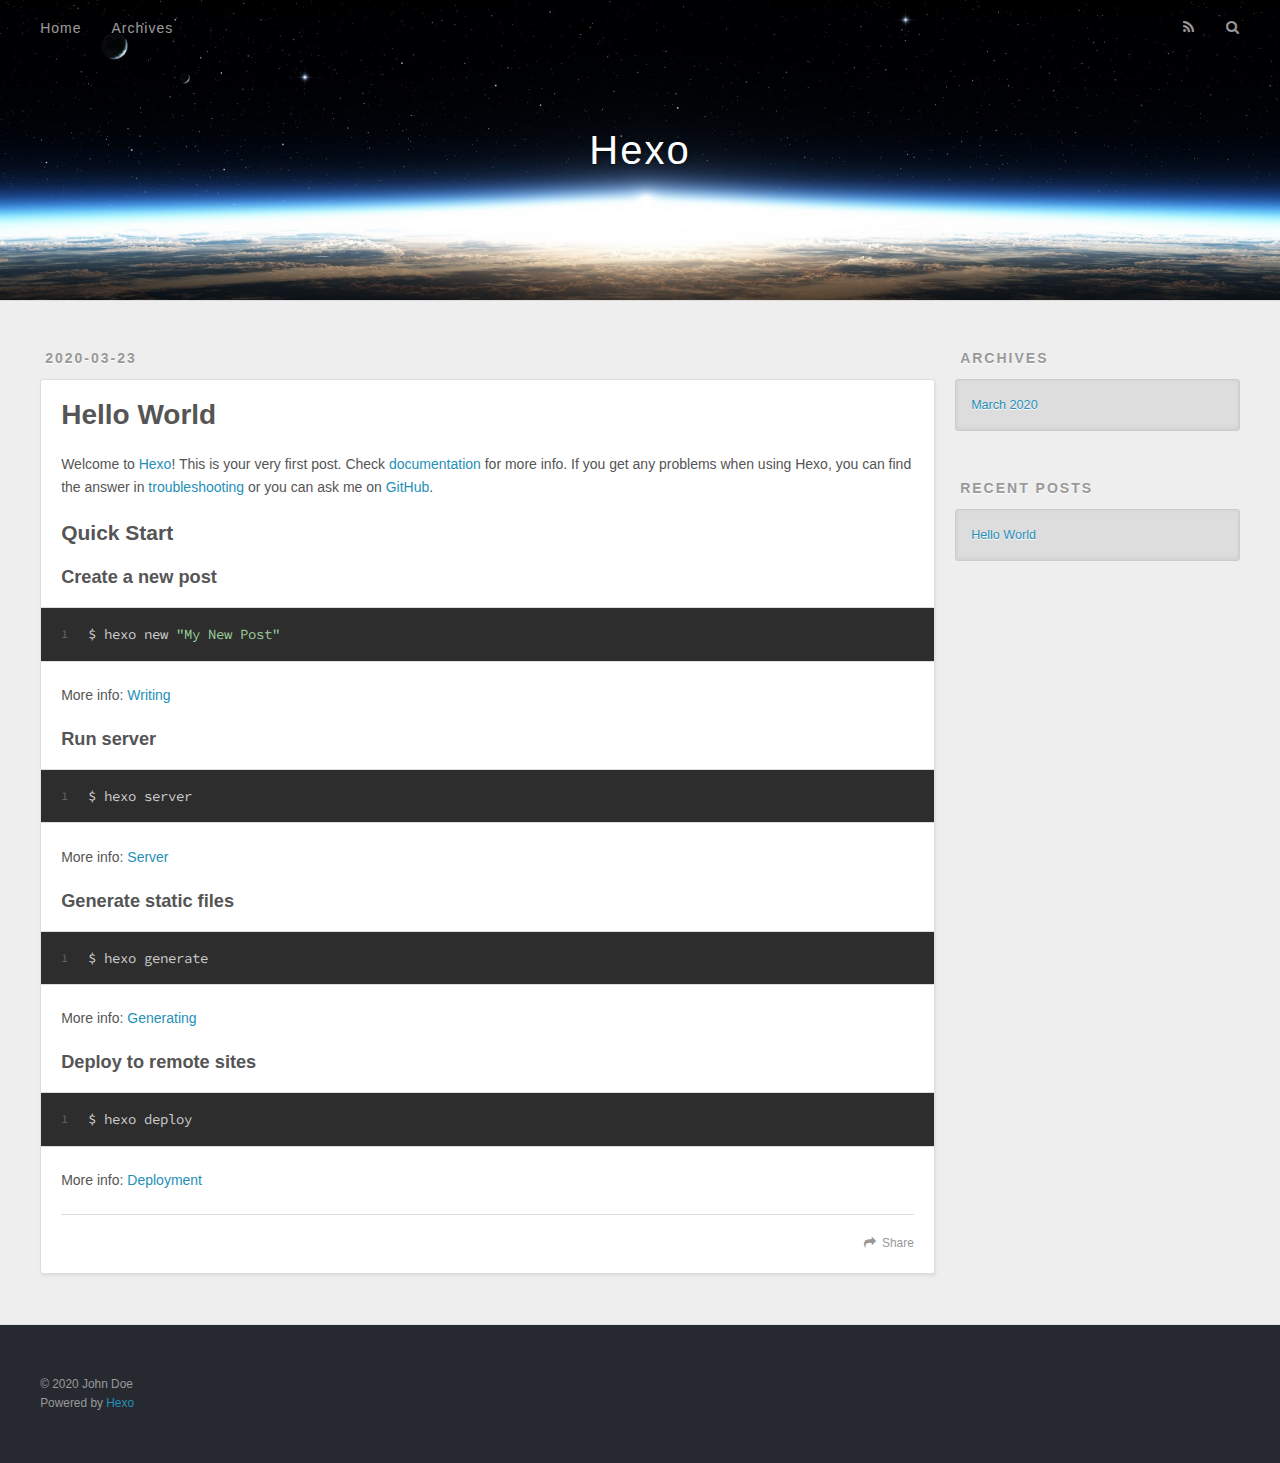
==== index.html @ 5e0b3430 "Site updated: 2020-03-23 16:26:28" ====
<!DOCTYPE html>
<html>
<head>
  <meta charset="utf-8">
  

  
  <title>Hexo</title>
  <meta name="viewport" content="width=device-width, initial-scale=1, maximum-scale=1">
  <meta property="og:type" content="website">
<meta property="og:title" content="Hexo">
<meta property="og:url" content="http://yoursite.com/index.html">
<meta property="og:site_name" content="Hexo">
<meta property="og:locale" content="en_US">
<meta property="article:author" content="John Doe">
<meta name="twitter:card" content="summary">
  
    <link rel="alternate" href="/atom.xml" title="Hexo" type="application/atom+xml">
  
  
    <link rel="icon" href="/favicon.png">
  
  
    <link href="//fonts.googleapis.com/css?family=Source+Code+Pro" rel="stylesheet" type="text/css">
  
  
<link rel="stylesheet" href="/css/style.css">

<meta name="generator" content="Hexo 4.2.0"></head>

<body>
  <div id="container">
    <div id="wrap">
      <header id="header">
  <div id="banner"></div>
  <div id="header-outer" class="outer">
    <div id="header-title" class="inner">
      <h1 id="logo-wrap">
        <a href="/" id="logo">Hexo</a>
      </h1>
      
    </div>
    <div id="header-inner" class="inner">
      <nav id="main-nav">
        <a id="main-nav-toggle" class="nav-icon"></a>
        
          <a class="main-nav-link" href="/">Home</a>
        
          <a class="main-nav-link" href="/archives">Archives</a>
        
      </nav>
      <nav id="sub-nav">
        
          <a id="nav-rss-link" class="nav-icon" href="/atom.xml" title="RSS Feed"></a>
        
        <a id="nav-search-btn" class="nav-icon" title="Search"></a>
      </nav>
      <div id="search-form-wrap">
        <form action="//google.com/search" method="get" accept-charset="UTF-8" class="search-form"><input type="search" name="q" class="search-form-input" placeholder="Search"><button type="submit" class="search-form-submit">&#xF002;</button><input type="hidden" name="sitesearch" value="http://yoursite.com"></form>
      </div>
    </div>
  </div>
</header>
      <div class="outer">
        <section id="main">
  
    <article id="post-hello-world" class="article article-type-post" itemscope itemprop="blogPost">
  <div class="article-meta">
    <a href="/2020/03/23/hello-world/" class="article-date">
  <time datetime="2020-03-23T07:43:00.096Z" itemprop="datePublished">2020-03-23</time>
</a>
    
  </div>
  <div class="article-inner">
    
    
      <header class="article-header">
        
  
    <h1 itemprop="name">
      <a class="article-title" href="/2020/03/23/hello-world/">Hello World</a>
    </h1>
  

      </header>
    
    <div class="article-entry" itemprop="articleBody">
      
        <p>Welcome to <a href="https://hexo.io/" target="_blank" rel="noopener">Hexo</a>! This is your very first post. Check <a href="https://hexo.io/docs/" target="_blank" rel="noopener">documentation</a> for more info. If you get any problems when using Hexo, you can find the answer in <a href="https://hexo.io/docs/troubleshooting.html" target="_blank" rel="noopener">troubleshooting</a> or you can ask me on <a href="https://github.com/hexojs/hexo/issues" target="_blank" rel="noopener">GitHub</a>.</p>
<h2 id="Quick-Start"><a href="#Quick-Start" class="headerlink" title="Quick Start"></a>Quick Start</h2><h3 id="Create-a-new-post"><a href="#Create-a-new-post" class="headerlink" title="Create a new post"></a>Create a new post</h3><figure class="highlight bash"><table><tr><td class="gutter"><pre><span class="line">1</span><br></pre></td><td class="code"><pre><span class="line">$ hexo new <span class="string">"My New Post"</span></span><br></pre></td></tr></table></figure>

<p>More info: <a href="https://hexo.io/docs/writing.html" target="_blank" rel="noopener">Writing</a></p>
<h3 id="Run-server"><a href="#Run-server" class="headerlink" title="Run server"></a>Run server</h3><figure class="highlight bash"><table><tr><td class="gutter"><pre><span class="line">1</span><br></pre></td><td class="code"><pre><span class="line">$ hexo server</span><br></pre></td></tr></table></figure>

<p>More info: <a href="https://hexo.io/docs/server.html" target="_blank" rel="noopener">Server</a></p>
<h3 id="Generate-static-files"><a href="#Generate-static-files" class="headerlink" title="Generate static files"></a>Generate static files</h3><figure class="highlight bash"><table><tr><td class="gutter"><pre><span class="line">1</span><br></pre></td><td class="code"><pre><span class="line">$ hexo generate</span><br></pre></td></tr></table></figure>

<p>More info: <a href="https://hexo.io/docs/generating.html" target="_blank" rel="noopener">Generating</a></p>
<h3 id="Deploy-to-remote-sites"><a href="#Deploy-to-remote-sites" class="headerlink" title="Deploy to remote sites"></a>Deploy to remote sites</h3><figure class="highlight bash"><table><tr><td class="gutter"><pre><span class="line">1</span><br></pre></td><td class="code"><pre><span class="line">$ hexo deploy</span><br></pre></td></tr></table></figure>

<p>More info: <a href="https://hexo.io/docs/one-command-deployment.html" target="_blank" rel="noopener">Deployment</a></p>

      
    </div>
    <footer class="article-footer">
      <a data-url="http://yoursite.com/2020/03/23/hello-world/" data-id="ck847dozh0000vgupcwaihncs" class="article-share-link">Share</a>
      
      
    </footer>
  </div>
  
</article>


  


</section>
        
          <aside id="sidebar">
  
    

  
    

  
    
  
    
  <div class="widget-wrap">
    <h3 class="widget-title">Archives</h3>
    <div class="widget">
      <ul class="archive-list"><li class="archive-list-item"><a class="archive-list-link" href="/archives/2020/03/">March 2020</a></li></ul>
    </div>
  </div>


  
    
  <div class="widget-wrap">
    <h3 class="widget-title">Recent Posts</h3>
    <div class="widget">
      <ul>
        
          <li>
            <a href="/2020/03/23/hello-world/">Hello World</a>
          </li>
        
      </ul>
    </div>
  </div>

  
</aside>
        
      </div>
      <footer id="footer">
  
  <div class="outer">
    <div id="footer-info" class="inner">
      &copy; 2020 John Doe<br>
      Powered by <a href="http://hexo.io/" target="_blank">Hexo</a>
    </div>
  </div>
</footer>
    </div>
    <nav id="mobile-nav">
  
    <a href="/" class="mobile-nav-link">Home</a>
  
    <a href="/archives" class="mobile-nav-link">Archives</a>
  
</nav>
    

<script src="//ajax.googleapis.com/ajax/libs/jquery/2.0.3/jquery.min.js"></script>


  
<link rel="stylesheet" href="/fancybox/jquery.fancybox.css">

  
<script src="/fancybox/jquery.fancybox.pack.js"></script>




<script src="/js/script.js"></script>




  </div>
</body>
</html>
---- css/style.css ----
body {
  width: 100%;
}
body:before,
body:after {
  content: "";
  display: table;
}
body:after {
  clear: both;
}
html,
body,
div,
span,
applet,
object,
iframe,
h1,
h2,
h3,
h4,
h5,
h6,
p,
blockquote,
pre,
a,
abbr,
acronym,
address,
big,
cite,
code,
del,
dfn,
em,
img,
ins,
kbd,
q,
s,
samp,
small,
strike,
strong,
sub,
sup,
tt,
var,
dl,
dt,
dd,
ol,
ul,
li,
fieldset,
form,
label,
legend,
table,
caption,
tbody,
tfoot,
thead,
tr,
th,
td {
  margin: 0;
  padding: 0;
  border: 0;
  outline: 0;
  font-weight: inherit;
  font-style: inherit;
  font-family: inherit;
  font-size: 100%;
  vertical-align: baseline;
}
body {
  line-height: 1;
  color: #000;
  background: #fff;
}
ol,
ul {
  list-style: none;
}
table {
  border-collapse: separate;
  border-spacing: 0;
  vertical-align: middle;
}
caption,
th,
td {
  text-align: left;
  font-weight: normal;
  vertical-align: middle;
}
a img {
  border: none;
}
input,
button {
  margin: 0;
  padding: 0;
}
input::-moz-focus-inner,
button::-moz-focus-inner {
  border: 0;
  padding: 0;
}
@font-face {
  font-family: FontAwesome;
  font-style: normal;
  font-weight: normal;
  src: url("fonts/fontawesome-webfont.eot?v=#4.0.3");
  src: url("fonts/fontawesome-webfont.eot?#iefix&v=#4.0.3") format("embedded-opentype"), url("fonts/fontawesome-webfont.woff?v=#4.0.3") format("woff"), url("fonts/fontawesome-webfont.ttf?v=#4.0.3") format("truetype"), url("fonts/fontawesome-webfont.svg#fontawesomeregular?v=#4.0.3") format("svg");
}
html,
body,
#container {
  height: 100%;
}
body {
  background: #eee;
  font: 14px -apple-system, BlinkMacSystemFont, "Segoe UI", "Roboto", "Oxygen", "Ubuntu", "Cantarell", "Fira Sans", "Droid Sans", "Helvetica Neue", sans-serif;
  -webkit-text-size-adjust: 100%;
}
.outer {
  max-width: 1220px;
  margin: 0 auto;
  padding: 0 20px;
}
.outer:before,
.outer:after {
  content: "";
  display: table;
}
.outer:after {
  clear: both;
}
.inner {
  display: inline;
  float: left;
  width: 98.33333333333333%;
  margin: 0 0.833333333333333%;
}
.left,
.alignleft {
  float: left;
}
.right,
.alignright {
  float: right;
}
.clear {
  clear: both;
}
#container {
  position: relative;
}
.mobile-nav-on {
  overflow: hidden;
}
#wrap {
  height: 100%;
  width: 100%;
  position: absolute;
  top: 0;
  left: 0;
  -webkit-transition: 0.2s ease-out;
  -moz-transition: 0.2s ease-out;
  -ms-transition: 0.2s ease-out;
  transition: 0.2s ease-out;
  z-index: 1;
  background: #eee;
}
.mobile-nav-on #wrap {
  left: 280px;
}
@media screen and (min-width: 768px) {
  #main {
    display: inline;
    float: left;
    width: 73.33333333333333%;
    margin: 0 0.833333333333333%;
  }
}
.article-date,
.article-category-link,
.archive-year,
.widget-title {
  text-decoration: none;
  text-transform: uppercase;
  letter-spacing: 2px;
  color: #999;
  margin-bottom: 1em;
  margin-left: 5px;
  line-height: 1em;
  text-shadow: 0 1px #fff;
  font-weight: bold;
}
.article-inner,
.archive-article-inner {
  background: #fff;
  -webkit-box-shadow: 1px 2px 3px #ddd;
  box-shadow: 1px 2px 3px #ddd;
  border: 1px solid #ddd;
  border-radius: 3px;
}
.article-entry h1,
.widget h1 {
  font-size: 2em;
}
.article-entry h2,
.widget h2 {
  font-size: 1.5em;
}
.article-entry h3,
.widget h3 {
  font-size: 1.3em;
}
.article-entry h4,
.widget h4 {
  font-size: 1.2em;
}
.article-entry h5,
.widget h5 {
  font-size: 1em;
}
.article-entry h6,
.widget h6 {
  font-size: 1em;
  color: #999;
}
.article-entry hr,
.widget hr {
  border: 1px dashed #ddd;
}
.article-entry strong,
.widget strong {
  font-weight: bold;
}
.article-entry em,
.widget em,
.article-entry cite,
.widget cite {
  font-style: italic;
}
.article-entry sup,
.widget sup,
.article-entry sub,
.widget sub {
  font-size: 0.75em;
  line-height: 0;
  position: relative;
  vertical-align: baseline;
}
.article-entry sup,
.widget sup {
  top: -0.5em;
}
.article-entry sub,
.widget sub {
  bottom: -0.2em;
}
.article-entry small,
.widget small {
  font-size: 0.85em;
}
.article-entry acronym,
.widget acronym,
.article-entry abbr,
.widget abbr {
  border-bottom: 1px dotted;
}
.article-entry ul,
.widget ul,
.article-entry ol,
.widget ol,
.article-entry dl,
.widget dl {
  margin: 0 20px;
  line-height: 1.6em;
}
.article-entry ul ul,
.widget ul ul,
.article-entry ol ul,
.widget ol ul,
.article-entry ul ol,
.widget ul ol,
.article-entry ol ol,
.widget ol ol {
  margin-top: 0;
  margin-bottom: 0;
}
.article-entry ul,
.widget ul {
  list-style: disc;
}
.article-entry ol,
.widget ol {
  list-style: decimal;
}
.article-entry dt,
.widget dt {
  font-weight: bold;
}
#header {
  height: 300px;
  position: relative;
  border-bottom: 1px solid #ddd;
}
#header:before,
#header:after {
  content: "";
  position: absolute;
  left: 0;
  right: 0;
  height: 40px;
}
#header:before {
  top: 0;
  background: -webkit-linear-gradient(rgba(0,0,0,0.2), transparent);
  background: -moz-linear-gradient(rgba(0,0,0,0.2), transparent);
  background: -ms-linear-gradient(rgba(0,0,0,0.2), transparent);
  background: linear-gradient(rgba(0,0,0,0.2), transparent);
}
#header:after {
  bottom: 0;
  background: -webkit-linear-gradient(transparent, rgba(0,0,0,0.2));
  background: -moz-linear-gradient(transparent, rgba(0,0,0,0.2));
  background: -ms-linear-gradient(transparent, rgba(0,0,0,0.2));
  background: linear-gradient(transparent, rgba(0,0,0,0.2));
}
#header-outer {
  height: 100%;
  position: relative;
}
#header-inner {
  position: relative;
  overflow: hidden;
}
#banner {
  position: absolute;
  top: 0;
  left: 0;
  width: 100%;
  height: 100%;
  background: url("images/banner.jpg") center #000;
  -webkit-background-size: cover;
  -moz-background-size: cover;
  background-size: cover;
  z-index: -1;
}
#header-title {
  text-align: center;
  height: 40px;
  position: absolute;
  top: 50%;
  left: 0;
  margin-top: -20px;
}
#logo,
#subtitle {
  text-decoration: none;
  color: #fff;
  font-weight: 300;
  text-shadow: 0 1px 4px rgba(0,0,0,0.3);
}
#logo {
  font-size: 40px;
  line-height: 40px;
  letter-spacing: 2px;
}
#subtitle {
  font-size: 16px;
  line-height: 16px;
  letter-spacing: 1px;
}
#subtitle-wrap {
  margin-top: 16px;
}
#main-nav {
  float: left;
  margin-left: -15px;
}
.nav-icon,
.main-nav-link {
  float: left;
  color: #fff;
  opacity: 0.6;
  text-decoration: none;
  text-shadow: 0 1px rgba(0,0,0,0.2);
  -webkit-transition: opacity 0.2s;
  -moz-transition: opacity 0.2s;
  -ms-transition: opacity 0.2s;
  transition: opacity 0.2s;
  display: block;
  padding: 20px 15px;
}
.nav-icon:hover,
.main-nav-link:hover {
  opacity: 1;
}
.nav-icon {
  font-family: FontAwesome;
  text-align: center;
  font-size: 14px;
  width: 14px;
  height: 14px;
  padding: 20px 15px;
  position: relative;
  cursor: pointer;
}
.main-nav-link {
  font-weight: 300;
  letter-spacing: 1px;
}
@media screen and (max-width: 479px) {
  .main-nav-link {
    display: none;
  }
}
#main-nav-toggle {
  display: none;
}
#main-nav-toggle:before {
  content: "\f0c9";
}
@media screen and (max-width: 479px) {
  #main-nav-toggle {
    display: block;
  }
}
#sub-nav {
  float: right;
  margin-right: -15px;
}
#nav-rss-link:before {
  content: "\f09e";
}
#nav-search-btn:before {
  content: "\f002";
}
#search-form-wrap {
  position: absolute;
  top: 15px;
  width: 150px;
  height: 30px;
  right: -150px;
  opacity: 0;
  -webkit-transition: 0.2s ease-out;
  -moz-transition: 0.2s ease-out;
  -ms-transition: 0.2s ease-out;
  transition: 0.2s ease-out;
}
#search-form-wrap.on {
  opacity: 1;
  right: 0;
}
@media screen and (max-width: 479px) {
  #search-form-wrap {
    width: 100%;
    right: -100%;
  }
}
.search-form {
  position: absolute;
  top: 0;
  left: 0;
  right: 0;
  background: #fff;
  padding: 5px 15px;
  border-radius: 15px;
  -webkit-box-shadow: 0 0 10px rgba(0,0,0,0.3);
  box-shadow: 0 0 10px rgba(0,0,0,0.3);
}
.search-form-input {
  border: none;
  background: none;
  color: #555;
  width: 100%;
  font: 13px -apple-system, BlinkMacSystemFont, "Segoe UI", "Roboto", "Oxygen", "Ubuntu", "Cantarell", "Fira Sans", "Droid Sans", "Helvetica Neue", sans-serif;
  outline: none;
}
.search-form-input::-webkit-search-results-decoration,
.search-form-input::-webkit-search-cancel-button {
  -webkit-appearance: none;
}
.search-form-submit {
  position: absolute;
  top: 50%;
  right: 10px;
  margin-top: -7px;
  font: 13px FontAwesome;
  border: none;
  background: none;
  color: #bbb;
  cursor: pointer;
}
.search-form-submit:hover,
.search-form-submit:focus {
  color: #777;
}
.article {
  margin: 50px 0;
}
.article-inner {
  overflow: hidden;
}
.article-meta:before,
.article-meta:after {
  content: "";
  display: table;
}
.article-meta:after {
  clear: both;
}
.article-date {
  float: left;
}
.article-category {
  float: left;
  line-height: 1em;
  color: #ccc;
  text-shadow: 0 1px #fff;
  margin-left: 8px;
}
.article-category:before {
  content: "\2022";
}
.article-category-link {
  margin: 0 12px 1em;
}
.article-header {
  padding: 20px 20px 0;
}
.article-title {
  text-decoration: none;
  font-size: 2em;
  font-weight: bold;
  color: #555;
  line-height: 1.1em;
  -webkit-transition: color 0.2s;
  -moz-transition: color 0.2s;
  -ms-transition: color 0.2s;
  transition: color 0.2s;
}
a.article-title:hover {
  color: #258fb8;
}
.article-entry {
  color: #555;
  padding: 0 20px;
}
.article-entry:before,
.article-entry:after {
  content: "";
  display: table;
}
.article-entry:after {
  clear: both;
}
.article-entry p,
.article-entry table {
  line-height: 1.6em;
  margin: 1.6em 0;
}
.article-entry h1,
.article-entry h2,
.article-entry h3,
.article-entry h4,
.article-entry h5,
.article-entry h6 {
  font-weight: bold;
}
.article-entry h1,
.article-entry h2,
.article-entry h3,
.article-entry h4,
.article-entry h5,
.article-entry h6 {
  line-height: 1.1em;
  margin: 1.1em 0;
}
.article-entry a {
  color: #258fb8;
  text-decoration: none;
}
.article-entry a:hover {
  text-decoration: underline;
}
.article-entry ul,
.article-entry ol,
.article-entry dl {
  margin-top: 1.6em;
  margin-bottom: 1.6em;
}
.article-entry img,
.article-entry video {
  max-width: 100%;
  height: auto;
  display: block;
  margin: auto;
}
.article-entry iframe {
  border: none;
}
.article-entry table {
  width: 100%;
  border-collapse: collapse;
  border-spacing: 0;
}
.article-entry th {
  font-weight: bold;
  border-bottom: 3px solid #ddd;
  padding-bottom: 0.5em;
}
.article-entry td {
  border-bottom: 1px solid #ddd;
  padding: 10px 0;
}
.article-entry blockquote {
  font-family: Georgia, "Times New Roman", serif;
  font-size: 1.4em;
  margin: 1.6em 20px;
  text-align: center;
}
.article-entry blockquote footer {
  font-size: 14px;
  margin: 1.6em 0;
  font-family: -apple-system, BlinkMacSystemFont, "Segoe UI", "Roboto", "Oxygen", "Ubuntu", "Cantarell", "Fira Sans", "Droid Sans", "Helvetica Neue", sans-serif;
}
.article-entry blockquote footer cite:before {
  content: "—";
  padding: 0 0.5em;
}
.article-entry .pullquote {
  text-align: left;
  width: 45%;
  margin: 0;
}
.article-entry .pullquote.left {
  margin-left: 0.5em;
  margin-right: 1em;
}
.article-entry .pullquote.right {
  margin-right: 0.5em;
  margin-left: 1em;
}
.article-entry .caption {
  color: #999;
  display: block;
  font-size: 0.9em;
  margin-top: 0.5em;
  position: relative;
  text-align: center;
}
.article-entry .video-container {
  position: relative;
  padding-top: 56.25%;
  height: 0;
  overflow: hidden;
}
.article-entry .video-container iframe,
.article-entry .video-container object,
.article-entry .video-container embed {
  position: absolute;
  top: 0;
  left: 0;
  width: 100%;
  height: 100%;
  margin-top: 0;
}
.article-more-link a {
  display: inline-block;
  line-height: 1em;
  padding: 6px 15px;
  border-radius: 15px;
  background: #eee;
  color: #999;
  text-shadow: 0 1px #fff;
  text-decoration: none;
}
.article-more-link a:hover {
  background: #258fb8;
  color: #fff;
  text-decoration: none;
  text-shadow: 0 1px #1e7293;
}
.article-footer {
  font-size: 0.85em;
  line-height: 1.6em;
  border-top: 1px solid #ddd;
  padding-top: 1.6em;
  margin: 0 20px 20px;
}
.article-footer:before,
.article-footer:after {
  content: "";
  display: table;
}
.article-footer:after {
  clear: both;
}
.article-footer a {
  color: #999;
  text-decoration: none;
}
.article-footer a:hover {
  color: #555;
}
.article-tag-list-item {
  float: left;
  margin-right: 10px;
}
.article-tag-list-link:before {
  content: "#";
}
.article-comment-link {
  float: right;
}
.article-comment-link:before {
  content: "\f075";
  font-family: FontAwesome;
  padding-right: 8px;
}
.article-share-link {
  cursor: pointer;
  float: right;
  margin-left: 20px;
}
.article-share-link:before {
  content: "\f064";
  font-family: FontAwesome;
  padding-right: 6px;
}
#article-nav {
  position: relative;
}
#article-nav:before,
#article-nav:after {
  content: "";
  display: table;
}
#article-nav:after {
  clear: both;
}
@media screen and (min-width: 768px) {
  #article-nav {
    margin: 50px 0;
  }
  #article-nav:before {
    width: 8px;
    height: 8px;
    position: absolute;
    top: 50%;
    left: 50%;
    margin-top: -4px;
    margin-left: -4px;
    content: "";
    border-radius: 50%;
    background: #ddd;
    -webkit-box-shadow: 0 1px 2px #fff;
    box-shadow: 0 1px 2px #fff;
  }
}
.article-nav-link-wrap {
  text-decoration: none;
  text-shadow: 0 1px #fff;
  color: #999;
  -webkit-box-sizing: border-box;
  -moz-box-sizing: border-box;
  box-sizing: border-box;
  margin-top: 50px;
  text-align: center;
  display: block;
}
.article-nav-link-wrap:hover {
  color: #555;
}
@media screen and (min-width: 768px) {
  .article-nav-link-wrap {
    width: 50%;
    margin-top: 0;
  }
}
@media screen and (min-width: 768px) {
  #article-nav-newer {
    float: left;
    text-align: right;
    padding-right: 20px;
  }
}
@media screen and (min-width: 768px) {
  #article-nav-older {
    float: right;
    text-align: left;
    padding-left: 20px;
  }
}
.article-nav-caption {
  text-transform: uppercase;
  letter-spacing: 2px;
  color: #ddd;
  line-height: 1em;
  font-weight: bold;
}
#article-nav-newer .article-nav-caption {
  margin-right: -2px;
}
.article-nav-title {
  font-size: 0.85em;
  line-height: 1.6em;
  margin-top: 0.5em;
}
.article-share-box {
  position: absolute;
  display: none;
  background: #fff;
  -webkit-box-shadow: 1px 2px 10px rgba(0,0,0,0.2);
  box-shadow: 1px 2px 10px rgba(0,0,0,0.2);
  border-radius: 3px;
  margin-left: -145px;
  overflow: hidden;
  z-index: 1;
}
.article-share-box.on {
  display: block;
}
.article-share-input {
  width: 100%;
  background: none;
  -webkit-box-sizing: border-box;
  -moz-box-sizing: border-box;
  box-sizing: border-box;
  font: 14px -apple-system, BlinkMacSystemFont, "Segoe UI", "Roboto", "Oxygen", "Ubuntu", "Cantarell", "Fira Sans", "Droid Sans", "Helvetica Neue", sans-serif;
  padding: 0 15px;
  color: #555;
  outline: none;
  border: 1px solid #ddd;
  border-radius: 3px 3px 0 0;
  height: 36px;
  line-height: 36px;
}
.article-share-links {
  background: #eee;
}
.article-share-links:before,
.article-share-links:after {
  content: "";
  display: table;
}
.article-share-links:after {
  clear: both;
}
.article-share-twitter,
.article-share-facebook,
.article-share-pinterest,
.article-share-google {
  width: 50px;
  height: 36px;
  display: block;
  float: left;
  position: relative;
  color: #999;
  text-shadow: 0 1px #fff;
}
.article-share-twitter:before,
.article-share-facebook:before,
.article-share-pinterest:before,
.article-share-google:before {
  font-size: 20px;
  font-family: FontAwesome;
  width: 20px;
  height: 20px;
  position: absolute;
  top: 50%;
  left: 50%;
  margin-top: -10px;
  margin-left: -10px;
  text-align: center;
}
.article-share-twitter:hover,
.article-share-facebook:hover,
.article-share-pinterest:hover,
.article-share-google:hover {
  color: #fff;
}
.article-share-twitter:before {
  content: "\f099";
}
.article-share-twitter:hover {
  background: #00aced;
  text-shadow: 0 1px #008abe;
}
.article-share-facebook:before {
  content: "\f09a";
}
.article-share-facebook:hover {
  background: #3b5998;
  text-shadow: 0 1px #2f477a;
}
.article-share-pinterest:before {
  content: "\f0d2";
}
.article-share-pinterest:hover {
  background: #cb2027;
  text-shadow: 0 1px #a21a1f;
}
.article-share-google:before {
  content: "\f0d5";
}
.article-share-google:hover {
  background: #dd4b39;
  text-shadow: 0 1px #be3221;
}
.article-gallery {
  background: #000;
  position: relative;
}
.article-gallery-photos {
  position: relative;
  overflow: hidden;
}
.article-gallery-img {
  display: none;
  max-width: 100%;
}
.article-gallery-img:first-child {
  display: block;
}
.article-gallery-img.loaded {
  position: absolute;
  display: block;
}
.article-gallery-img img {
  display: block;
  max-width: 100%;
  margin: 0 auto;
}
#comments {
  background: #fff;
  -webkit-box-shadow: 1px 2px 3px #ddd;
  box-shadow: 1px 2px 3px #ddd;
  padding: 20px;
  border: 1px solid #ddd;
  border-radius: 3px;
  margin: 50px 0;
}
#comments a {
  color: #258fb8;
}
.archives-wrap {
  margin: 50px 0;
}
.archives:before,
.archives:after {
  content: "";
  display: table;
}
.archives:after {
  clear: both;
}
.archive-year-wrap {
  margin-bottom: 1em;
}
.archives {
  -webkit-column-gap: 10px;
  -moz-column-gap: 10px;
  column-gap: 10px;
}
@media screen and (min-width: 480px) and (max-width: 767px) {
  .archives {
    -webkit-column-count: 2;
    -moz-column-count: 2;
    column-count: 2;
  }
}
@media screen and (min-width: 768px) {
  .archives {
    -webkit-column-count: 3;
    -moz-column-count: 3;
    column-count: 3;
  }
}
.archive-article {
  -webkit-column-break-inside: avoid;
  page-break-inside: avoid;
  overflow: hidden;
  break-inside: avoid-column;
}
.archive-article-inner {
  padding: 10px;
  margin-bottom: 15px;
}
.archive-article-title {
  text-decoration: none;
  font-weight: bold;
  color: #555;
  -webkit-transition: color 0.2s;
  -moz-transition: color 0.2s;
  -ms-transition: color 0.2s;
  transition: color 0.2s;
  line-height: 1.6em;
}
.archive-article-title:hover {
  color: #258fb8;
}
.archive-article-footer {
  margin-top: 1em;
}
.archive-article-date {
  color: #999;
  text-decoration: none;
  font-size: 0.85em;
  line-height: 1em;
  margin-bottom: 0.5em;
  display: block;
}
#page-nav {
  margin: 50px auto;
  background: #fff;
  -webkit-box-shadow: 1px 2px 3px #ddd;
  box-shadow: 1px 2px 3px #ddd;
  border: 1px solid #ddd;
  border-radius: 3px;
  text-align: center;
  color: #999;
  overflow: hidden;
}
#page-nav:before,
#page-nav:after {
  content: "";
  display: table;
}
#page-nav:after {
  clear: both;
}
#page-nav a,
#page-nav span {
  padding: 10px 20px;
  line-height: 1;
  height: 2ex;
}
#page-nav a {
  color: #999;
  text-decoration: none;
}
#page-nav a:hover {
  background: #999;
  color: #fff;
}
#page-nav .prev {
  float: left;
}
#page-nav .next {
  float: right;
}
#page-nav .page-number {
  display: inline-block;
}
@media screen and (max-width: 479px) {
  #page-nav .page-number {
    display: none;
  }
}
#page-nav .current {
  color: #555;
  font-weight: bold;
}
#page-nav .space {
  color: #ddd;
}
#footer {
  background: #262a30;
  padding: 50px 0;
  border-top: 1px solid #ddd;
  color: #999;
}
#footer a {
  color: #258fb8;
  text-decoration: none;
}
#footer a:hover {
  text-decoration: underline;
}
#footer-info {
  line-height: 1.6em;
  font-size: 0.85em;
}
.article-entry pre,
.article-entry .highlight {
  background: #2d2d2d;
  margin: 0 -20px;
  padding: 15px 20px;
  border-style: solid;
  border-color: #ddd;
  border-width: 1px 0;
  overflow: auto;
  color: #ccc;
  line-height: 22.400000000000002px;
}
.article-entry .highlight .gutter pre,
.article-entry .gist .gist-file .gist-data .line-numbers {
  color: #666;
  font-size: 0.85em;
}
.article-entry pre,
.article-entry code {
  font-family: "Source Code Pro", Consolas, Monaco, Menlo, Consolas, monospace;
}
.article-entry code {
  background: #eee;
  text-shadow: 0 1px #fff;
  padding: 0 0.3em;
}
.article-entry pre code {
  background: none;
  text-shadow: none;
  padding: 0;
}
.article-entry .highlight pre {
  border: none;
  margin: 0;
  padding: 0;
}
.article-entry .highlight table {
  margin: 0;
  width: auto;
}
.article-entry .highlight td {
  border: none;
  padding: 0;
}
.article-entry .highlight figcaption {
  font-size: 0.85em;
  color: #999;
  line-height: 1em;
  margin-bottom: 1em;
}
.article-entry .highlight figcaption:before,
.article-entry .highlight figcaption:after {
  content: "";
  display: table;
}
.article-entry .highlight figcaption:after {
  clear: both;
}
.article-entry .highlight figcaption a {
  float: right;
}
.article-entry .highlight .gutter pre {
  text-align: right;
  padding-right: 20px;
}
.article-entry .highlight .line {
  height: 22.400000000000002px;
}
.article-entry .highlight .line.marked {
  background: #515151;
}
.article-entry .gist {
  margin: 0 -20px;
  border-style: solid;
  border-color: #ddd;
  border-width: 1px 0;
  background: #2d2d2d;
  padding: 15px 20px 15px 0;
}
.article-entry .gist .gist-file {
  border: none;
  font-family: "Source Code Pro", Consolas, Monaco, Menlo, Consolas, monospace;
  margin: 0;
}
.article-entry .gist .gist-file .gist-data {
  background: none;
  border: none;
}
.article-entry .gist .gist-file .gist-data .line-numbers {
  background: none;
  border: none;
  padding: 0 20px 0 0;
}
.article-entry .gist .gist-file .gist-data .line-data {
  padding: 0 !important;
}
.article-entry .gist .gist-file .highlight {
  margin: 0;
  padding: 0;
  border: none;
}
.article-entry .gist .gist-file .gist-meta {
  background: #2d2d2d;
  color: #999;
  font: 0.85em -apple-system, BlinkMacSystemFont, "Segoe UI", "Roboto", "Oxygen", "Ubuntu", "Cantarell", "Fira Sans", "Droid Sans", "Helvetica Neue", sans-serif;
  text-shadow: 0 0;
  padding: 0;
  margin-top: 1em;
  margin-left: 20px;
}
.article-entry .gist .gist-file .gist-meta a {
  color: #258fb8;
  font-weight: normal;
}
.article-entry .gist .gist-file .gist-meta a:hover {
  text-decoration: underline;
}
pre .comment,
pre .title {
  color: #999;
}
pre .variable,
pre .attribute,
pre .tag,
pre .regexp,
pre .ruby .constant,
pre .xml .tag .title,
pre .xml .pi,
pre .xml .doctype,
pre .html .doctype,
pre .css .id,
pre .css .class,
pre .css .pseudo {
  color: #f2777a;
}
pre .number,
pre .preprocessor,
pre .built_in,
pre .literal,
pre .params,
pre .constant {
  color: #f99157;
}
pre .class,
pre .ruby .class .title,
pre .css .rules .attribute {
  color: #9c9;
}
pre .string,
pre .value,
pre .inheritance,
pre .header,
pre .ruby .symbol,
pre .xml .cdata {
  color: #9c9;
}
pre .css .hexcolor {
  color: #6cc;
}
pre .function,
pre .python .decorator,
pre .python .title,
pre .ruby .function .title,
pre .ruby .title .keyword,
pre .perl .sub,
pre .javascript .title,
pre .coffeescript .title {
  color: #69c;
}
pre .keyword,
pre .javascript .function {
  color: #c9c;
}
@media screen and (max-width: 479px) {
  #mobile-nav {
    position: absolute;
    top: 0;
    left: 0;
    width: 280px;
    height: 100%;
    background: #191919;
    border-right: 1px solid #fff;
  }
}
@media screen and (max-width: 479px) {
  .mobile-nav-link {
    display: block;
    color: #999;
    text-decoration: none;
    padding: 15px 20px;
    font-weight: bold;
  }
  .mobile-nav-link:hover {
    color: #fff;
  }
}
@media screen and (min-width: 768px) {
  #sidebar {
    display: inline;
    float: left;
    width: 23.333333333333332%;
    margin: 0 0.833333333333333%;
  }
}
.widget-wrap {
  margin: 50px 0;
}
.widget {
  color: #777;
  text-shadow: 0 1px #fff;
  background: #ddd;
  -webkit-box-shadow: 0 -1px 4px #ccc inset;
  box-shadow: 0 -1px 4px #ccc inset;
  border: 1px solid #ccc;
  padding: 15px;
  border-radius: 3px;
}
.widget a {
  color: #258fb8;
  text-decoration: none;
}
.widget a:hover {
  text-decoration: underline;
}
.widget ul ul,
.widget ol ul,
.widget dl ul,
.widget ul ol,
.widget ol ol,
.widget dl ol,
.widget ul dl,
.widget ol dl,
.widget dl dl {
  margin-left: 15px;
  list-style: disc;
}
.widget {
  line-height: 1.6em;
  word-wrap: break-word;
  font-size: 0.9em;
}
.widget ul,
.widget ol {
  list-style: none;
  margin: 0;
}
.widget ul ul,
.widget ol ul,
.widget ul ol,
.widget ol ol {
  margin: 0 20px;
}
.widget ul ul,
.widget ol ul {
  list-style: disc;
}
.widget ul ol,
.widget ol ol {
  list-style: decimal;
}
.category-list-count,
.tag-list-count,
.archive-list-count {
  padding-left: 5px;
  color: #999;
  font-size: 0.85em;
}
.category-list-count:before,
.tag-list-count:before,
.archive-list-count:before {
  content: "(";
}
.category-list-count:after,
.tag-list-count:after,
.archive-list-count:after {
  content: ")";
}
.tagcloud a {
  margin-right: 5px;
  display: inline-block;
}
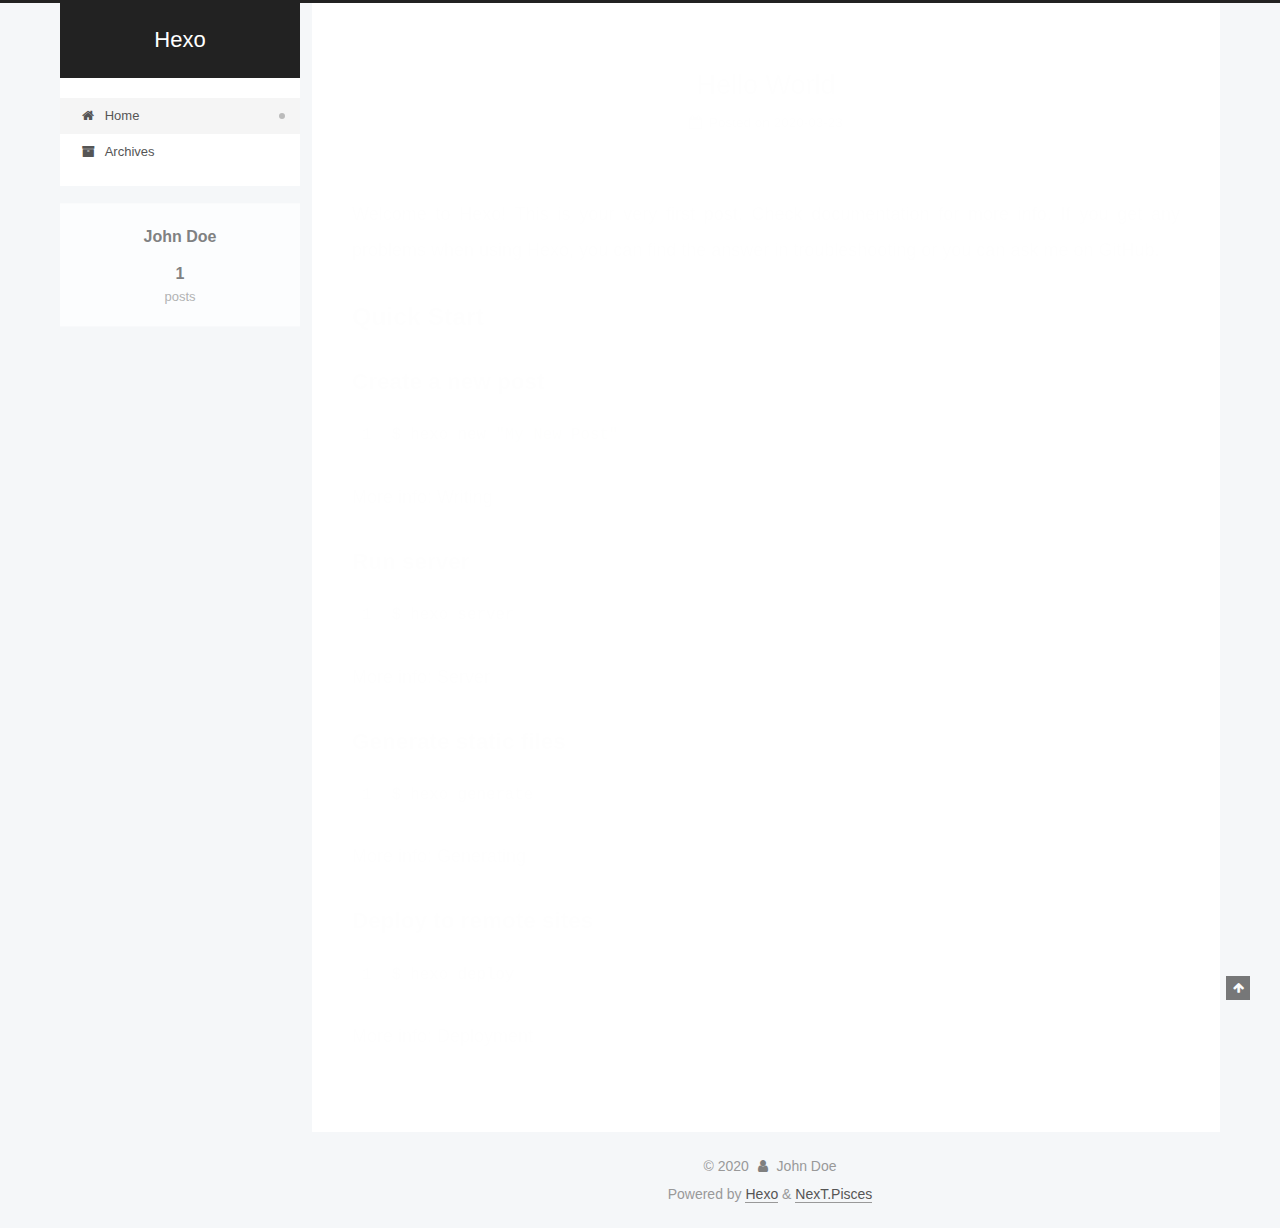
==== commit c15af8c0: "Site updated: 2020-03-23 19:23:02" ====
--- a/index.html
+++ b/index.html
@@ -1,12 +1,25 @@
 <!DOCTYPE html>
-<html>
+<html lang="en">
 <head>
-  <meta charset="utf-8">
-  
-
-  
-  <title>Hexo</title>
-  <meta name="viewport" content="width=device-width, initial-scale=1, maximum-scale=1">
+  <meta charset="UTF-8">
+<meta name="viewport" content="width=device-width, initial-scale=1, maximum-scale=2">
+<meta name="theme-color" content="#222">
+<meta name="generator" content="Hexo 4.2.0">
+  <link rel="apple-touch-icon" sizes="180x180" href="/images/apple-touch-icon-next.png">
+  <link rel="icon" type="image/png" sizes="32x32" href="/images/favicon-32x32-next.png">
+  <link rel="icon" type="image/png" sizes="16x16" href="/images/favicon-16x16-next.png">
+  <link rel="mask-icon" href="/images/logo.svg" color="#222">
+
+<link rel="stylesheet" href="/css/main.css">
+
+
+<link rel="stylesheet" href="/lib/font-awesome/css/font-awesome.min.css">
+
+<script id="hexo-configurations">
+    var NexT = window.NexT || {};
+    var CONFIG = {"hostname":"yoursite.com","root":"/","scheme":"Pisces","version":"7.7.2","exturl":false,"sidebar":{"position":"left","display":"post","padding":18,"offset":12,"onmobile":false},"copycode":{"enable":false,"show_result":false,"style":null},"back2top":{"enable":true,"sidebar":false,"scrollpercent":false},"bookmark":{"enable":false,"color":"#222","save":"auto"},"fancybox":false,"mediumzoom":false,"lazyload":false,"pangu":false,"comments":{"style":"tabs","active":null,"storage":true,"lazyload":false,"nav":null},"algolia":{"hits":{"per_page":10},"labels":{"input_placeholder":"Search for Posts","hits_empty":"We didn't find any results for the search: ${query}","hits_stats":"${hits} results found in ${time} ms"}},"localsearch":{"enable":false,"trigger":"auto","top_n_per_article":1,"unescape":false,"preload":false},"motion":{"enable":true,"async":false,"transition":{"post_block":"fadeIn","post_header":"slideDownIn","post_body":"slideDownIn","coll_header":"slideLeftIn","sidebar":"slideUpIn"}}};
+  </script>
+
   <meta property="og:type" content="website">
 <meta property="og:title" content="Hexo">
 <meta property="og:url" content="http://yoursite.com/index.html">
@@ -14,183 +27,346 @@
 <meta property="og:locale" content="en_US">
 <meta property="article:author" content="John Doe">
 <meta name="twitter:card" content="summary">
-  
-    <link rel="alternate" href="/atom.xml" title="Hexo" type="application/atom+xml">
-  
-  
-    <link rel="icon" href="/favicon.png">
-  
-  
-    <link href="//fonts.googleapis.com/css?family=Source+Code+Pro" rel="stylesheet" type="text/css">
-  
-  
-<link rel="stylesheet" href="/css/style.css">
-
-<meta name="generator" content="Hexo 4.2.0"></head>
-
-<body>
-  <div id="container">
-    <div id="wrap">
-      <header id="header">
-  <div id="banner"></div>
-  <div id="header-outer" class="outer">
-    <div id="header-title" class="inner">
-      <h1 id="logo-wrap">
-        <a href="/" id="logo">Hexo</a>
-      </h1>
+
+<link rel="canonical" href="http://yoursite.com/">
+
+
+<script id="page-configurations">
+  // https://hexo.io/docs/variables.html
+  CONFIG.page = {
+    sidebar: "",
+    isHome : true,
+    isPost : false,
+    lang   : 'en'
+  };
+</script>
+
+  <title>Hexo</title>
+  
+
+
+
+
+
+
+  <noscript>
+  <style>
+  .use-motion .brand,
+  .use-motion .menu-item,
+  .sidebar-inner,
+  .use-motion .post-block,
+  .use-motion .pagination,
+  .use-motion .comments,
+  .use-motion .post-header,
+  .use-motion .post-body,
+  .use-motion .collection-header { opacity: initial; }
+
+  .use-motion .site-title,
+  .use-motion .site-subtitle {
+    opacity: initial;
+    top: initial;
+  }
+
+  .use-motion .logo-line-before i { left: initial; }
+  .use-motion .logo-line-after i { right: initial; }
+  </style>
+</noscript>
+
+</head>
+
+<body itemscope itemtype="http://schema.org/WebPage">
+  <div class="container use-motion">
+    <div class="headband"></div>
+
+    <header class="header" itemscope itemtype="http://schema.org/WPHeader">
+      <div class="header-inner"><div class="site-brand-container">
+  <div class="site-nav-toggle">
+    <div class="toggle" aria-label="Toggle navigation bar">
+      <span class="toggle-line toggle-line-first"></span>
+      <span class="toggle-line toggle-line-middle"></span>
+      <span class="toggle-line toggle-line-last"></span>
+    </div>
+  </div>
+
+  <div class="site-meta">
+
+    <a href="/" class="brand" rel="start">
+      <span class="logo-line-before"><i></i></span>
+      <h1 class="site-title">Hexo</h1>
+      <span class="logo-line-after"><i></i></span>
+    </a>
+  </div>
+
+  <div class="site-nav-right">
+    <div class="toggle popup-trigger">
+    </div>
+  </div>
+</div>
+
+
+
+
+<nav class="site-nav">
+  <ul id="menu" class="menu">
+        <li class="menu-item menu-item-home">
+
+    <a href="/" rel="section"><i class="fa fa-fw fa-home"></i>Home</a>
+
+  </li>
+        <li class="menu-item menu-item-archives">
+
+    <a href="/archives/" rel="section"><i class="fa fa-fw fa-archive"></i>Archives</a>
+
+  </li>
+  </ul>
+</nav>
+
+
+
+
+</div>
+    </header>
+
+    
+  <div class="back-to-top">
+    <i class="fa fa-arrow-up"></i>
+    <span>0%</span>
+  </div>
+
+
+    <main class="main">
+      <div class="main-inner">
+        <div class="content-wrap">
+          
+
+          <div class="content index">
+            
+
+  <div class="posts-expand">
+        
+  
+  
+  <article itemscope itemtype="http://schema.org/Article" class="post-block" lang="en">
+    <link itemprop="mainEntityOfPage" href="http://yoursite.com/2020/03/23/hello-world/">
+
+    <span hidden itemprop="author" itemscope itemtype="http://schema.org/Person">
+      <meta itemprop="image" content="/images/avatar.gif">
+      <meta itemprop="name" content="John Doe">
+      <meta itemprop="description" content="">
+    </span>
+
+    <span hidden itemprop="publisher" itemscope itemtype="http://schema.org/Organization">
+      <meta itemprop="name" content="Hexo">
+    </span>
+      <header class="post-header">
+        <h2 class="post-title" itemprop="name headline">
+          
+            <a href="/2020/03/23/hello-world/" class="post-title-link" itemprop="url">Hello World</a>
+        </h2>
+
+        <div class="post-meta">
+            <span class="post-meta-item">
+              <span class="post-meta-item-icon">
+                <i class="fa fa-calendar-o"></i>
+              </span>
+              <span class="post-meta-item-text">Posted on</span>
+
+              <time title="Created: 2020-03-23 15:43:00" itemprop="dateCreated datePublished" datetime="2020-03-23T15:43:00+08:00">2020-03-23</time>
+            </span>
+
+          
+
+        </div>
+      </header>
+
+    
+    
+    
+    <div class="post-body" itemprop="articleBody">
+
+      
+          <p>Welcome to <a href="https://hexo.io/" target="_blank" rel="noopener">Hexo</a>! This is your very first post. Check <a href="https://hexo.io/docs/" target="_blank" rel="noopener">documentation</a> for more info. If you get any problems when using Hexo, you can find the answer in <a href="https://hexo.io/docs/troubleshooting.html" target="_blank" rel="noopener">troubleshooting</a> or you can ask me on <a href="https://github.com/hexojs/hexo/issues" target="_blank" rel="noopener">GitHub</a>.</p>
+<h2 id="Quick-Start"><a href="#Quick-Start" class="headerlink" title="Quick Start"></a>Quick Start</h2><h3 id="Create-a-new-post"><a href="#Create-a-new-post" class="headerlink" title="Create a new post"></a>Create a new post</h3><figure class="highlight bash"><table><tr><td class="gutter"><pre><span class="line">1</span><br></pre></td><td class="code"><pre><span class="line">$ hexo new <span class="string">"My New Post"</span></span><br></pre></td></tr></table></figure>
+
+<p>More info: <a href="https://hexo.io/docs/writing.html" target="_blank" rel="noopener">Writing</a></p>
+<h3 id="Run-server"><a href="#Run-server" class="headerlink" title="Run server"></a>Run server</h3><figure class="highlight bash"><table><tr><td class="gutter"><pre><span class="line">1</span><br></pre></td><td class="code"><pre><span class="line">$ hexo server</span><br></pre></td></tr></table></figure>
+
+<p>More info: <a href="https://hexo.io/docs/server.html" target="_blank" rel="noopener">Server</a></p>
+<h3 id="Generate-static-files"><a href="#Generate-static-files" class="headerlink" title="Generate static files"></a>Generate static files</h3><figure class="highlight bash"><table><tr><td class="gutter"><pre><span class="line">1</span><br></pre></td><td class="code"><pre><span class="line">$ hexo generate</span><br></pre></td></tr></table></figure>
+
+<p>More info: <a href="https://hexo.io/docs/generating.html" target="_blank" rel="noopener">Generating</a></p>
+<h3 id="Deploy-to-remote-sites"><a href="#Deploy-to-remote-sites" class="headerlink" title="Deploy to remote sites"></a>Deploy to remote sites</h3><figure class="highlight bash"><table><tr><td class="gutter"><pre><span class="line">1</span><br></pre></td><td class="code"><pre><span class="line">$ hexo deploy</span><br></pre></td></tr></table></figure>
+
+<p>More info: <a href="https://hexo.io/docs/one-command-deployment.html" target="_blank" rel="noopener">Deployment</a></p>
+
       
     </div>
-    <div id="header-inner" class="inner">
-      <nav id="main-nav">
-        <a id="main-nav-toggle" class="nav-icon"></a>
-        
-          <a class="main-nav-link" href="/">Home</a>
-        
-          <a class="main-nav-link" href="/archives">Archives</a>
-        
-      </nav>
-      <nav id="sub-nav">
-        
-          <a id="nav-rss-link" class="nav-icon" href="/atom.xml" title="RSS Feed"></a>
-        
-        <a id="nav-search-btn" class="nav-icon" title="Search"></a>
-      </nav>
-      <div id="search-form-wrap">
-        <form action="//google.com/search" method="get" accept-charset="UTF-8" class="search-form"><input type="search" name="q" class="search-form-input" placeholder="Search"><button type="submit" class="search-form-submit">&#xF002;</button><input type="hidden" name="sitesearch" value="http://yoursite.com"></form>
-      </div>
+
+    
+    
+    
+      <footer class="post-footer">
+        <div class="post-eof"></div>
+      </footer>
+  </article>
+  
+  
+  
+
+  </div>
+
+  
+
+
+
+          </div>
+          
+
+<script>
+  window.addEventListener('tabs:register', () => {
+    let { activeClass } = CONFIG.comments;
+    if (CONFIG.comments.storage) {
+      activeClass = localStorage.getItem('comments_active') || activeClass;
+    }
+    if (activeClass) {
+      let activeTab = document.querySelector(`a[href="#comment-${activeClass}"]`);
+      if (activeTab) {
+        activeTab.click();
+      }
+    }
+  });
+  if (CONFIG.comments.storage) {
+    window.addEventListener('tabs:click', event => {
+      if (!event.target.matches('.tabs-comment .tab-content .tab-pane')) return;
+      let commentClass = event.target.classList[1];
+      localStorage.setItem('comments_active', commentClass);
+    });
+  }
+</script>
+
+        </div>
+          
+  
+  <div class="toggle sidebar-toggle">
+    <span class="toggle-line toggle-line-first"></span>
+    <span class="toggle-line toggle-line-middle"></span>
+    <span class="toggle-line toggle-line-last"></span>
+  </div>
+
+  <aside class="sidebar">
+    <div class="sidebar-inner">
+
+      <ul class="sidebar-nav motion-element">
+        <li class="sidebar-nav-toc">
+          Table of Contents
+        </li>
+        <li class="sidebar-nav-overview">
+          Overview
+        </li>
+      </ul>
+
+      <!--noindex-->
+      <div class="post-toc-wrap sidebar-panel">
+      </div>
+      <!--/noindex-->
+
+      <div class="site-overview-wrap sidebar-panel">
+        <div class="site-author motion-element" itemprop="author" itemscope itemtype="http://schema.org/Person">
+  <p class="site-author-name" itemprop="name">John Doe</p>
+  <div class="site-description" itemprop="description"></div>
+</div>
+<div class="site-state-wrap motion-element">
+  <nav class="site-state">
+      <div class="site-state-item site-state-posts">
+          <a href="/archives/">
+        
+          <span class="site-state-item-count">1</span>
+          <span class="site-state-item-name">posts</span>
+        </a>
+      </div>
+  </nav>
+</div>
+
+
+
+      </div>
+
     </div>
-  </div>
-</header>
-      <div class="outer">
-        <section id="main">
-  
-    <article id="post-hello-world" class="article article-type-post" itemscope itemprop="blogPost">
-  <div class="article-meta">
-    <a href="/2020/03/23/hello-world/" class="article-date">
-  <time datetime="2020-03-23T07:43:00.096Z" itemprop="datePublished">2020-03-23</time>
-</a>
-    
-  </div>
-  <div class="article-inner">
-    
-    
-      <header class="article-header">
-        
-  
-    <h1 itemprop="name">
-      <a class="article-title" href="/2020/03/23/hello-world/">Hello World</a>
-    </h1>
-  
-
-      </header>
-    
-    <div class="article-entry" itemprop="articleBody">
-      
-        <p>Welcome to <a href="https://hexo.io/" target="_blank" rel="noopener">Hexo</a>! This is your very first post. Check <a href="https://hexo.io/docs/" target="_blank" rel="noopener">documentation</a> for more info. If you get any problems when using Hexo, you can find the answer in <a href="https://hexo.io/docs/troubleshooting.html" target="_blank" rel="noopener">troubleshooting</a> or you can ask me on <a href="https://github.com/hexojs/hexo/issues" target="_blank" rel="noopener">GitHub</a>.</p>
-<h2 id="Quick-Start"><a href="#Quick-Start" class="headerlink" title="Quick Start"></a>Quick Start</h2><h3 id="Create-a-new-post"><a href="#Create-a-new-post" class="headerlink" title="Create a new post"></a>Create a new post</h3><figure class="highlight bash"><table><tr><td class="gutter"><pre><span class="line">1</span><br></pre></td><td class="code"><pre><span class="line">$ hexo new <span class="string">"My New Post"</span></span><br></pre></td></tr></table></figure>
-
-<p>More info: <a href="https://hexo.io/docs/writing.html" target="_blank" rel="noopener">Writing</a></p>
-<h3 id="Run-server"><a href="#Run-server" class="headerlink" title="Run server"></a>Run server</h3><figure class="highlight bash"><table><tr><td class="gutter"><pre><span class="line">1</span><br></pre></td><td class="code"><pre><span class="line">$ hexo server</span><br></pre></td></tr></table></figure>
-
-<p>More info: <a href="https://hexo.io/docs/server.html" target="_blank" rel="noopener">Server</a></p>
-<h3 id="Generate-static-files"><a href="#Generate-static-files" class="headerlink" title="Generate static files"></a>Generate static files</h3><figure class="highlight bash"><table><tr><td class="gutter"><pre><span class="line">1</span><br></pre></td><td class="code"><pre><span class="line">$ hexo generate</span><br></pre></td></tr></table></figure>
-
-<p>More info: <a href="https://hexo.io/docs/generating.html" target="_blank" rel="noopener">Generating</a></p>
-<h3 id="Deploy-to-remote-sites"><a href="#Deploy-to-remote-sites" class="headerlink" title="Deploy to remote sites"></a>Deploy to remote sites</h3><figure class="highlight bash"><table><tr><td class="gutter"><pre><span class="line">1</span><br></pre></td><td class="code"><pre><span class="line">$ hexo deploy</span><br></pre></td></tr></table></figure>
-
-<p>More info: <a href="https://hexo.io/docs/one-command-deployment.html" target="_blank" rel="noopener">Deployment</a></p>
-
-      
-    </div>
-    <footer class="article-footer">
-      <a data-url="http://yoursite.com/2020/03/23/hello-world/" data-id="ck847dozh0000vgupcwaihncs" class="article-share-link">Share</a>
-      
-      
+  </aside>
+  <div id="sidebar-dimmer"></div>
+
+
+      </div>
+    </main>
+
+    <footer class="footer">
+      <div class="footer-inner">
+        
+
+        
+
+<div class="copyright">
+  
+  &copy; 
+  <span itemprop="copyrightYear">2020</span>
+  <span class="with-love">
+    <i class="fa fa-user"></i>
+  </span>
+  <span class="author" itemprop="copyrightHolder">John Doe</span>
+</div>
+  <div class="powered-by">Powered by <a href="https://hexo.io/" class="theme-link" rel="noopener" target="_blank">Hexo</a> & <a href="https://pisces.theme-next.org/" class="theme-link" rel="noopener" target="_blank">NexT.Pisces</a>
+  </div>
+
+        
+
+
+
+
+
+
+
+
+      </div>
     </footer>
   </div>
-  
-</article>
-
-
-  
-
-
-</section>
-        
-          <aside id="sidebar">
-  
-    
-
-  
-    
-
-  
-    
-  
-    
-  <div class="widget-wrap">
-    <h3 class="widget-title">Archives</h3>
-    <div class="widget">
-      <ul class="archive-list"><li class="archive-list-item"><a class="archive-list-link" href="/archives/2020/03/">March 2020</a></li></ul>
-    </div>
-  </div>
-
-
-  
-    
-  <div class="widget-wrap">
-    <h3 class="widget-title">Recent Posts</h3>
-    <div class="widget">
-      <ul>
-        
-          <li>
-            <a href="/2020/03/23/hello-world/">Hello World</a>
-          </li>
-        
-      </ul>
-    </div>
-  </div>
-
-  
-</aside>
-        
-      </div>
-      <footer id="footer">
-  
-  <div class="outer">
-    <div id="footer-info" class="inner">
-      &copy; 2020 John Doe<br>
-      Powered by <a href="http://hexo.io/" target="_blank">Hexo</a>
-    </div>
-  </div>
-</footer>
-    </div>
-    <nav id="mobile-nav">
-  
-    <a href="/" class="mobile-nav-link">Home</a>
-  
-    <a href="/archives" class="mobile-nav-link">Archives</a>
-  
-</nav>
-    
-
-<script src="//ajax.googleapis.com/ajax/libs/jquery/2.0.3/jquery.min.js"></script>
-
-
-  
-<link rel="stylesheet" href="/fancybox/jquery.fancybox.css">
-
-  
-<script src="/fancybox/jquery.fancybox.pack.js"></script>
-
-
-
-
-<script src="/js/script.js"></script>
-
-
-
-
-  </div>
+
+  
+  <script src="/lib/anime.min.js"></script>
+  <script src="/lib/velocity/velocity.min.js"></script>
+  <script src="/lib/velocity/velocity.ui.min.js"></script>
+
+<script src="/js/utils.js"></script>
+
+<script src="/js/motion.js"></script>
+
+
+<script src="/js/schemes/pisces.js"></script>
+
+
+<script src="/js/next-boot.js"></script>
+
+
+
+
+  
+
+
+
+
+
+
+
+
+
+
+
+
+
+
+
+  
+
+  
+
 </body>
-</html>+</html>
--- a/css/main.css
+++ b/css/main.css
@@ -0,0 +1,2439 @@
+:root {
+  --body-bg-color: #f5f7f9;
+  --content-bg-color: #fff;
+  --card-bg-color: #f5f5f5;
+  --text-color: #555;
+  --link-color: #555;
+  --link-hover-color: #222;
+  --brand-color: #fff;
+  --brand-hover-color: #fff;
+  --table-row-odd-bg-color: #f9f9f9;
+  --table-row-hover-bg-color: #f5f5f5;
+  --menu-item-bg-color: #f5f5f5;
+  --btn-default-bg: #fff;
+  --btn-default-color: #555;
+  --btn-default-border-color: #555;
+  --btn-default-hover-bg: #222;
+  --btn-default-hover-color: #fff;
+  --btn-default-hover-border-color: #222;
+}
+html {
+  line-height: 1.15; /* 1 */
+  -webkit-text-size-adjust: 100%; /* 2 */
+}
+body {
+  margin: 0;
+}
+main {
+  display: block;
+}
+h1 {
+  font-size: 2em;
+  margin: 0.67em 0;
+}
+hr {
+  box-sizing: content-box; /* 1 */
+  height: 0; /* 1 */
+  overflow: visible; /* 2 */
+}
+pre {
+  font-family: monospace, monospace; /* 1 */
+  font-size: 1em; /* 2 */
+}
+a {
+  background: transparent;
+}
+abbr[title] {
+  border-bottom: none; /* 1 */
+  text-decoration: underline; /* 2 */
+  text-decoration: underline dotted; /* 2 */
+}
+b,
+strong {
+  font-weight: bolder;
+}
+code,
+kbd,
+samp {
+  font-family: monospace, monospace; /* 1 */
+  font-size: 1em; /* 2 */
+}
+small {
+  font-size: 80%;
+}
+sub,
+sup {
+  font-size: 75%;
+  line-height: 0;
+  position: relative;
+  vertical-align: baseline;
+}
+sub {
+  bottom: -0.25em;
+}
+sup {
+  top: -0.5em;
+}
+img {
+  border-style: none;
+}
+button,
+input,
+optgroup,
+select,
+textarea {
+  font-family: inherit; /* 1 */
+  font-size: 100%; /* 1 */
+  line-height: 1.15; /* 1 */
+  margin: 0; /* 2 */
+}
+button,
+input {
+/* 1 */
+  overflow: visible;
+}
+button,
+select {
+/* 1 */
+  text-transform: none;
+}
+button,
+[type='button'],
+[type='reset'],
+[type='submit'] {
+  -webkit-appearance: button;
+}
+button::-moz-focus-inner,
+[type='button']::-moz-focus-inner,
+[type='reset']::-moz-focus-inner,
+[type='submit']::-moz-focus-inner {
+  border-style: none;
+  padding: 0;
+}
+button:-moz-focusring,
+[type='button']:-moz-focusring,
+[type='reset']:-moz-focusring,
+[type='submit']:-moz-focusring {
+  outline: 1px dotted ButtonText;
+}
+fieldset {
+  padding: 0.35em 0.75em 0.625em;
+}
+legend {
+  box-sizing: border-box; /* 1 */
+  color: inherit; /* 2 */
+  display: table; /* 1 */
+  max-width: 100%; /* 1 */
+  padding: 0; /* 3 */
+  white-space: normal; /* 1 */
+}
+progress {
+  vertical-align: baseline;
+}
+textarea {
+  overflow: auto;
+}
+[type='checkbox'],
+[type='radio'] {
+  box-sizing: border-box; /* 1 */
+  padding: 0; /* 2 */
+}
+[type='number']::-webkit-inner-spin-button,
+[type='number']::-webkit-outer-spin-button {
+  height: auto;
+}
+[type='search'] {
+  outline-offset: -2px; /* 2 */
+  -webkit-appearance: textfield; /* 1 */
+}
+[type='search']::-webkit-search-decoration {
+  -webkit-appearance: none;
+}
+::-webkit-file-upload-button {
+  font: inherit; /* 2 */
+  -webkit-appearance: button; /* 1 */
+}
+details {
+  display: block;
+}
+summary {
+  display: list-item;
+}
+template {
+  display: none;
+}
+[hidden] {
+  display: none;
+}
+::selection {
+  background: #262a30;
+  color: #fff;
+}
+html,
+body {
+  height: 100%;
+}
+body {
+  background: var(--body-bg-color);
+  color: var(--text-color);
+  font-family: 'Lato', "PingFang SC", "Microsoft YaHei", sans-serif;
+  font-size: 1em;
+  line-height: 2;
+}
+@media (max-width: 991px) {
+  body {
+    padding-left: 0 !important;
+    padding-right: 0 !important;
+  }
+}
+h1,
+h2,
+h3,
+h4,
+h5,
+h6 {
+  font-family: 'Lato', "PingFang SC", "Microsoft YaHei", sans-serif;
+  font-weight: bold;
+  line-height: 1.5;
+  margin: 20px 0 15px;
+}
+h1 {
+  font-size: 1.5em;
+}
+h2 {
+  font-size: 1.375em;
+}
+h3 {
+  font-size: 1.25em;
+}
+h4 {
+  font-size: 1.125em;
+}
+h5 {
+  font-size: 1em;
+}
+h6 {
+  font-size: 0.875em;
+}
+p {
+  margin: 0 0 20px 0;
+}
+a,
+span.exturl {
+  border-bottom: 1px solid #999;
+  color: var(--link-color);
+  outline: 0;
+  text-decoration: none;
+  overflow-wrap: break-word;
+  word-wrap: break-word;
+  cursor: pointer;
+}
+a:hover,
+span.exturl:hover {
+  border-bottom-color: var(--link-hover-color);
+  color: var(--link-hover-color);
+}
+iframe,
+img,
+video {
+  display: block;
+  margin-left: auto;
+  margin-right: auto;
+  max-width: 100%;
+}
+hr {
+  background-image: repeating-linear-gradient(-45deg, #ddd, #ddd 4px, transparent 4px, transparent 8px);
+  border: 0;
+  height: 3px;
+  margin: 40px 0;
+}
+blockquote {
+  border-left: 4px solid #ddd;
+  color: #666;
+  margin: 0;
+  padding: 0 15px;
+}
+blockquote cite::before {
+  content: '-';
+  padding: 0 5px;
+}
+dt {
+  font-weight: bold;
+}
+dd {
+  margin: 0;
+  padding: 0;
+}
+kbd {
+  background-color: #f5f5f5;
+  background-image: linear-gradient(#eee, #fff, #eee);
+  border: 1px solid #ccc;
+  border-radius: 0.2em;
+  box-shadow: 0.1em 0.1em 0.2em rgba(0,0,0,0.1);
+  color: #555;
+  font-family: inherit;
+  padding: 0.1em 0.3em;
+  white-space: nowrap;
+}
+.table-container {
+  overflow: auto;
+}
+table {
+  border-collapse: collapse;
+  border-spacing: 0;
+  font-size: 0.875em;
+  margin: 0 0 20px 0;
+  width: 100%;
+}
+tbody tr:nth-of-type(odd) {
+  background: var(--table-row-odd-bg-color);
+}
+tbody tr:hover {
+  background: var(--table-row-hover-bg-color);
+}
+caption,
+th,
+td {
+  font-weight: normal;
+  padding: 8px;
+  text-align: left;
+  vertical-align: middle;
+}
+th,
+td {
+  border: 1px solid #ddd;
+  border-bottom: 3px solid #ddd;
+}
+th {
+  font-weight: 700;
+  padding-bottom: 10px;
+}
+td {
+  border-bottom-width: 1px;
+}
+.btn {
+  background: var(--btn-default-bg);
+  border: 2px solid var(--btn-default-border-color);
+  border-radius: 2px;
+  color: var(--btn-default-color);
+  display: inline-block;
+  font-size: 0.875em;
+  line-height: 2;
+  padding: 0 20px;
+  text-decoration: none;
+  transition-property: background-color;
+  transition-delay: 0s;
+  transition-duration: 0.2s;
+  transition-timing-function: ease-in-out;
+}
+.btn:hover {
+  background: var(--btn-default-hover-bg);
+  border-color: var(--btn-default-hover-border-color);
+  color: var(--btn-default-hover-color);
+}
+.btn + .btn {
+  margin: 0 0 8px 8px;
+}
+.btn .fa-fw {
+  text-align: left;
+  width: 1.285714285714286em;
+}
+.toggle {
+  line-height: 0;
+}
+.toggle .toggle-line {
+  background: #fff;
+  display: inline-block;
+  height: 2px;
+  left: 0;
+  position: relative;
+  top: 0;
+  transition: all 0.4s;
+  vertical-align: top;
+  width: 100%;
+}
+.toggle .toggle-line:not(:first-child) {
+  margin-top: 3px;
+}
+.toggle.toggle-arrow .toggle-line-first {
+  left: 50%;
+  top: 2px;
+  transform: rotate(45deg);
+  width: 50%;
+}
+.toggle.toggle-arrow .toggle-line-middle {
+  left: 2px;
+  width: 90%;
+}
+.toggle.toggle-arrow .toggle-line-last {
+  left: 50%;
+  top: -2px;
+  transform: rotate(-45deg);
+  width: 50%;
+}
+.toggle.toggle-close .toggle-line-first {
+  transform: rotate(-45deg);
+  top: 5px;
+}
+.toggle.toggle-close .toggle-line-middle {
+  opacity: 0;
+}
+.toggle.toggle-close .toggle-line-last {
+  transform: rotate(45deg);
+  top: -5px;
+}
+.highlight,
+pre {
+  background: #f7f7f7;
+  color: #4d4d4c;
+  line-height: 1.6;
+  margin: 0 auto 20px;
+}
+pre,
+code {
+  font-family: consolas, Menlo, monospace, "PingFang SC", "Microsoft YaHei";
+}
+code {
+  background: #eee;
+  border-radius: 3px;
+  color: #555;
+  padding: 2px 4px;
+  overflow-wrap: break-word;
+  word-wrap: break-word;
+}
+.highlight *::selection {
+  background: #d6d6d6;
+}
+.highlight pre {
+  border: 0;
+  margin: 0;
+  padding: 10px 0;
+}
+.highlight table {
+  border: 0;
+  margin: 0;
+  width: auto;
+}
+.highlight td {
+  border: 0;
+  padding: 0;
+}
+.highlight figcaption {
+  background: #eff2f3;
+  color: #4d4d4c;
+  display: flex;
+  font-size: 0.875em;
+  justify-content: space-between;
+  line-height: 1.2;
+  padding: 0.5em;
+}
+.highlight figcaption a {
+  color: #4d4d4c;
+}
+.highlight figcaption a:hover {
+  border-bottom-color: #4d4d4c;
+}
+.highlight .gutter {
+  -moz-user-select: none;
+  -ms-user-select: none;
+  -webkit-user-select: none;
+  user-select: none;
+}
+.highlight .gutter pre {
+  background: #eff2f3;
+  color: #869194;
+  padding-left: 10px;
+  padding-right: 10px;
+  text-align: right;
+}
+.highlight .code pre {
+  background: #f7f7f7;
+  padding-left: 10px;
+  width: 100%;
+}
+.gist table {
+  width: auto;
+}
+.gist table td {
+  border: 0;
+}
+pre {
+  overflow: auto;
+  padding: 10px;
+}
+pre code {
+  background: none;
+  color: #4d4d4c;
+  font-size: 0.875em;
+  padding: 0;
+  text-shadow: none;
+}
+pre .deletion {
+  background: #fdd;
+}
+pre .addition {
+  background: #dfd;
+}
+pre .meta {
+  color: #eab700;
+  -moz-user-select: none;
+  -ms-user-select: none;
+  -webkit-user-select: none;
+  user-select: none;
+}
+pre .comment {
+  color: #8e908c;
+}
+pre .variable,
+pre .attribute,
+pre .tag,
+pre .name,
+pre .regexp,
+pre .ruby .constant,
+pre .xml .tag .title,
+pre .xml .pi,
+pre .xml .doctype,
+pre .html .doctype,
+pre .css .id,
+pre .css .class,
+pre .css .pseudo {
+  color: #c82829;
+}
+pre .number,
+pre .preprocessor,
+pre .built_in,
+pre .builtin-name,
+pre .literal,
+pre .params,
+pre .constant,
+pre .command {
+  color: #f5871f;
+}
+pre .ruby .class .title,
+pre .css .rules .attribute,
+pre .string,
+pre .symbol,
+pre .value,
+pre .inheritance,
+pre .header,
+pre .ruby .symbol,
+pre .xml .cdata,
+pre .special,
+pre .formula {
+  color: #718c00;
+}
+pre .title,
+pre .css .hexcolor {
+  color: #3e999f;
+}
+pre .function,
+pre .python .decorator,
+pre .python .title,
+pre .ruby .function .title,
+pre .ruby .title .keyword,
+pre .perl .sub,
+pre .javascript .title,
+pre .coffeescript .title {
+  color: #4271ae;
+}
+pre .keyword,
+pre .javascript .function {
+  color: #8959a8;
+}
+.blockquote-center {
+  border-left: none;
+  margin: 40px 0;
+  padding: 0;
+  position: relative;
+  text-align: center;
+}
+.blockquote-center::before,
+.blockquote-center::after {
+  background-repeat: no-repeat;
+  background-size: 22px 22px;
+  content: ' ';
+  display: block;
+  height: 24px;
+  opacity: 0.2;
+  position: absolute;
+  width: 100%;
+}
+.blockquote-center::before {
+  background-image: url("../images/quote-l.svg");
+  background-position: 0 -6px;
+  border-top: 1px solid #ccc;
+  top: -20px;
+}
+.blockquote-center::after {
+  background-image: url("../images/quote-r.svg");
+  background-position: 100% 8px;
+  border-bottom: 1px solid #ccc;
+  bottom: -20px;
+}
+.blockquote-center p,
+.blockquote-center div {
+  text-align: center;
+}
+.post-body .group-picture img {
+  margin: 0 auto;
+  padding: 0 3px;
+}
+.group-picture-row {
+  margin-bottom: 6px;
+  overflow: hidden;
+}
+.group-picture-column {
+  float: left;
+  margin-bottom: 10px;
+}
+.post-body .label {
+  color: #555;
+  display: inline;
+  padding: 0 2px;
+}
+.post-body .label.default {
+  background: #f0f0f0;
+}
+.post-body .label.primary {
+  background: #efe6f7;
+}
+.post-body .label.info {
+  background: #e5f2f8;
+}
+.post-body .label.success {
+  background: #e7f4e9;
+}
+.post-body .label.warning {
+  background: #fcf6e1;
+}
+.post-body .label.danger {
+  background: #fae8eb;
+}
+.post-body .tabs {
+  margin-bottom: 20px;
+}
+.post-body .tabs,
+.tabs-comment {
+  display: block;
+  padding-top: 10px;
+  position: relative;
+}
+.post-body .tabs ul.nav-tabs,
+.tabs-comment ul.nav-tabs {
+  display: flex;
+  flex-wrap: wrap;
+  margin: 0;
+  margin-bottom: -1px;
+  padding: 0;
+}
+@media (max-width: 413px) {
+  .post-body .tabs ul.nav-tabs,
+  .tabs-comment ul.nav-tabs {
+    display: block;
+    margin-bottom: 5px;
+  }
+}
+.post-body .tabs ul.nav-tabs li.tab,
+.tabs-comment ul.nav-tabs li.tab {
+  border-bottom: 1px solid #ddd;
+  border-left: 1px solid transparent;
+  border-right: 1px solid transparent;
+  border-top: 3px solid transparent;
+  flex-grow: 1;
+  list-style-type: none;
+  border-radius: 0 0 0 0;
+}
+@media (max-width: 413px) {
+  .post-body .tabs ul.nav-tabs li.tab,
+  .tabs-comment ul.nav-tabs li.tab {
+    border-bottom: 1px solid transparent;
+    border-left: 3px solid transparent;
+    border-right: 1px solid transparent;
+    border-top: 1px solid transparent;
+  }
+}
+@media (max-width: 413px) {
+  .post-body .tabs ul.nav-tabs li.tab,
+  .tabs-comment ul.nav-tabs li.tab {
+    border-radius: 0;
+  }
+}
+.post-body .tabs ul.nav-tabs li.tab a,
+.tabs-comment ul.nav-tabs li.tab a {
+  border-bottom: initial;
+  display: block;
+  line-height: 1.8;
+  outline: 0;
+  padding: 0.25em 0.75em;
+  text-align: center;
+  transition-delay: 0s;
+  transition-duration: 0.2s;
+  transition-timing-function: ease-out;
+}
+.post-body .tabs ul.nav-tabs li.tab a i,
+.tabs-comment ul.nav-tabs li.tab a i {
+  width: 1.285714285714286em;
+}
+.post-body .tabs ul.nav-tabs li.tab.active,
+.tabs-comment ul.nav-tabs li.tab.active {
+  border-bottom: 1px solid transparent;
+  border-left: 1px solid #ddd;
+  border-right: 1px solid #ddd;
+  border-top: 3px solid #fc6423;
+}
+@media (max-width: 413px) {
+  .post-body .tabs ul.nav-tabs li.tab.active,
+  .tabs-comment ul.nav-tabs li.tab.active {
+    border-bottom: 1px solid #ddd;
+    border-left: 3px solid #fc6423;
+    border-right: 1px solid #ddd;
+    border-top: 1px solid #ddd;
+  }
+}
+.post-body .tabs ul.nav-tabs li.tab.active a,
+.tabs-comment ul.nav-tabs li.tab.active a {
+  color: var(--link-color);
+  cursor: default;
+}
+.post-body .tabs .tab-content .tab-pane,
+.tabs-comment .tab-content .tab-pane {
+  border: 1px solid #ddd;
+  border-top: 0;
+  padding: 20px 20px 0 20px;
+  border-radius: 0;
+}
+.post-body .tabs .tab-content .tab-pane:not(.active),
+.tabs-comment .tab-content .tab-pane:not(.active) {
+  display: none;
+}
+.post-body .tabs .tab-content .tab-pane.active,
+.tabs-comment .tab-content .tab-pane.active {
+  display: block;
+}
+.post-body .tabs .tab-content .tab-pane.active:nth-of-type(1),
+.tabs-comment .tab-content .tab-pane.active:nth-of-type(1) {
+  border-radius: 0 0 0 0;
+}
+@media (max-width: 413px) {
+  .post-body .tabs .tab-content .tab-pane.active:nth-of-type(1),
+  .tabs-comment .tab-content .tab-pane.active:nth-of-type(1) {
+    border-radius: 0;
+  }
+}
+.post-body .note {
+  border-radius: 3px;
+  margin-bottom: 20px;
+  padding: 1em;
+  position: relative;
+  border: 1px solid #eee;
+  border-left-width: 5px;
+}
+.post-body .note h2,
+.post-body .note h3,
+.post-body .note h4,
+.post-body .note h5,
+.post-body .note h6 {
+  margin-top: 0;
+  border-bottom: initial;
+  margin-bottom: 0;
+  padding-top: 0;
+}
+.post-body .note p:first-child,
+.post-body .note ul:first-child,
+.post-body .note ol:first-child,
+.post-body .note table:first-child,
+.post-body .note pre:first-child,
+.post-body .note blockquote:first-child,
+.post-body .note img:first-child {
+  margin-top: 0;
+}
+.post-body .note p:last-child,
+.post-body .note ul:last-child,
+.post-body .note ol:last-child,
+.post-body .note table:last-child,
+.post-body .note pre:last-child,
+.post-body .note blockquote:last-child,
+.post-body .note img:last-child {
+  margin-bottom: 0;
+}
+.post-body .note.default {
+  border-left-color: #777;
+}
+.post-body .note.default h2,
+.post-body .note.default h3,
+.post-body .note.default h4,
+.post-body .note.default h5,
+.post-body .note.default h6 {
+  color: #777;
+}
+.post-body .note.primary {
+  border-left-color: #6f42c1;
+}
+.post-body .note.primary h2,
+.post-body .note.primary h3,
+.post-body .note.primary h4,
+.post-body .note.primary h5,
+.post-body .note.primary h6 {
+  color: #6f42c1;
+}
+.post-body .note.info {
+  border-left-color: #428bca;
+}
+.post-body .note.info h2,
+.post-body .note.info h3,
+.post-body .note.info h4,
+.post-body .note.info h5,
+.post-body .note.info h6 {
+  color: #428bca;
+}
+.post-body .note.success {
+  border-left-color: #5cb85c;
+}
+.post-body .note.success h2,
+.post-body .note.success h3,
+.post-body .note.success h4,
+.post-body .note.success h5,
+.post-body .note.success h6 {
+  color: #5cb85c;
+}
+.post-body .note.warning {
+  border-left-color: #f0ad4e;
+}
+.post-body .note.warning h2,
+.post-body .note.warning h3,
+.post-body .note.warning h4,
+.post-body .note.warning h5,
+.post-body .note.warning h6 {
+  color: #f0ad4e;
+}
+.post-body .note.danger {
+  border-left-color: #d9534f;
+}
+.post-body .note.danger h2,
+.post-body .note.danger h3,
+.post-body .note.danger h4,
+.post-body .note.danger h5,
+.post-body .note.danger h6 {
+  color: #d9534f;
+}
+.pagination .prev,
+.pagination .next,
+.pagination .page-number,
+.pagination .space {
+  display: inline-block;
+  margin: 0 10px;
+  padding: 0 11px;
+  position: relative;
+  top: -1px;
+}
+@media (max-width: 767px) {
+  .pagination .prev,
+  .pagination .next,
+  .pagination .page-number,
+  .pagination .space {
+    margin: 0 5px;
+  }
+}
+.pagination {
+  border-top: 1px solid #eee;
+  margin: 120px 0 0;
+  text-align: center;
+}
+.pagination .prev,
+.pagination .next,
+.pagination .page-number {
+  border-bottom: 0;
+  border-top: 1px solid #eee;
+  transition-property: border-color;
+  transition-delay: 0s;
+  transition-duration: 0.2s;
+  transition-timing-function: ease-in-out;
+}
+.pagination .prev:hover,
+.pagination .next:hover,
+.pagination .page-number:hover {
+  border-top-color: #222;
+}
+.pagination .space {
+  margin: 0;
+  padding: 0;
+}
+.pagination .prev {
+  margin-left: 0;
+}
+.pagination .next {
+  margin-right: 0;
+}
+.pagination .page-number.current {
+  background: #ccc;
+  border-top-color: #ccc;
+  color: #fff;
+}
+@media (max-width: 767px) {
+  .pagination {
+    border-top: none;
+  }
+  .pagination .prev,
+  .pagination .next,
+  .pagination .page-number {
+    border-bottom: 1px solid #eee;
+    border-top: 0;
+    margin-bottom: 10px;
+    padding: 0 10px;
+  }
+  .pagination .prev:hover,
+  .pagination .next:hover,
+  .pagination .page-number:hover {
+    border-bottom-color: #222;
+  }
+}
+.comments {
+  margin: 60px 20px 0;
+  overflow: hidden;
+}
+.comment-button-group {
+  display: flex;
+  flex-wrap: wrap-reverse;
+  justify-content: center;
+  margin: 1em 0;
+}
+.comment-button-group .comment-button {
+  margin: 0.1em 0.2em;
+}
+.comment-button-group .comment-button.active {
+  background: var(--btn-default-hover-bg);
+  border-color: var(--btn-default-hover-border-color);
+  color: var(--btn-default-hover-color);
+}
+.comment-position {
+  display: none;
+}
+.comment-position.active {
+  display: block;
+}
+.tabs-comment {
+  background: var(--content-bg-color);
+  margin-top: 4em;
+  padding-top: 0;
+}
+.tabs-comment .comments {
+  border: 0;
+  box-shadow: none;
+  margin-top: 0;
+  padding-top: 0;
+}
+.container {
+  min-height: 100%;
+  position: relative;
+}
+.main-inner {
+  margin: 0 auto;
+  width: calc(100% - 20px);
+}
+@media (min-width: 1200px) {
+  .main-inner {
+    width: 1160px;
+  }
+}
+@media (min-width: 1600px) {
+  .main-inner {
+    width: 73%;
+  }
+}
+.header {
+  background: transparent;
+}
+.header-inner {
+  margin: 0 auto;
+  width: calc(100% - 20px);
+}
+@media (min-width: 1200px) {
+  .header-inner {
+    width: 1160px;
+  }
+}
+@media (min-width: 1600px) {
+  .header-inner {
+    width: 73%;
+  }
+}
+.site-brand-container {
+  display: flex;
+  flex-shrink: 0;
+  padding: 0 10px;
+}
+.headband {
+  background: #222;
+  height: 3px;
+}
+.site-meta {
+  flex-grow: 1;
+  text-align: center;
+}
+@media (max-width: 767px) {
+  .site-meta {
+    text-align: center;
+  }
+}
+.brand {
+  border-bottom: none;
+  color: var(--brand-color);
+  display: inline-block;
+  line-height: 1.375em;
+  padding: 0 40px;
+  position: relative;
+}
+.brand:hover {
+  color: var(--brand-hover-color);
+}
+.site-title {
+  font-family: 'Lato', "PingFang SC", "Microsoft YaHei", sans-serif;
+  font-size: 1.375em;
+  font-weight: normal;
+  margin: 0;
+}
+.site-subtitle {
+  color: #ddd;
+  font-size: 0.8125em;
+  margin: 10px 0;
+}
+.use-motion .brand {
+  opacity: 0;
+}
+.use-motion .site-title,
+.use-motion .site-subtitle,
+.use-motion .custom-logo-image {
+  opacity: 0;
+  position: relative;
+  top: -10px;
+}
+.site-nav-toggle,
+.site-nav-right {
+  display: none;
+}
+@media (max-width: 767px) {
+  .site-nav-toggle,
+  .site-nav-right {
+    display: flex;
+    flex-direction: column;
+    justify-content: center;
+  }
+}
+.site-nav-toggle .toggle,
+.site-nav-right .toggle {
+  color: var(--text-color);
+  padding: 10px;
+  width: 22px;
+}
+.site-nav-toggle .toggle .toggle-line,
+.site-nav-right .toggle .toggle-line {
+  background: var(--text-color);
+  border-radius: 1px;
+}
+.site-nav {
+  display: block;
+}
+@media (max-width: 767px) {
+  .site-nav {
+    clear: both;
+    display: none;
+  }
+}
+.site-nav.site-nav-on {
+  display: block;
+}
+.menu {
+  margin-top: 20px;
+  padding-left: 0;
+  text-align: center;
+}
+.menu-item {
+  display: inline-block;
+  list-style: none;
+  margin: 0 10px;
+}
+@media (max-width: 767px) {
+  .menu-item {
+    display: block;
+    margin-top: 10px;
+  }
+  .menu-item.menu-item-search {
+    display: none;
+  }
+}
+.menu-item a,
+.menu-item span.exturl {
+  border-bottom: 0;
+  display: block;
+  font-size: 0.8125em;
+  transition-property: border-color;
+  transition-delay: 0s;
+  transition-duration: 0.2s;
+  transition-timing-function: ease-in-out;
+}
+@media (hover: none) {
+  .menu-item a:hover,
+  .menu-item span.exturl:hover {
+    border-bottom-color: transparent !important;
+  }
+}
+.menu-item .fa {
+  margin-right: 8px;
+}
+.menu-item .badge {
+  display: inline-block;
+  font-weight: bold;
+  line-height: 1;
+  margin-left: 0.35em;
+  margin-top: 0.35em;
+  text-align: center;
+  white-space: nowrap;
+}
+@media (max-width: 767px) {
+  .menu-item .badge {
+    float: right;
+    margin-left: 0;
+  }
+}
+.menu-item-active a,
+.menu .menu-item a:hover,
+.menu .menu-item span.exturl:hover {
+  background: var(--menu-item-bg-color);
+}
+.use-motion .menu-item {
+  opacity: 0;
+}
+.sidebar {
+  background: #222;
+  bottom: 0;
+  box-shadow: inset 0 2px 6px #000;
+  position: fixed;
+  top: 0;
+}
+@media (max-width: 991px) {
+  .sidebar {
+    display: none;
+  }
+}
+.sidebar-inner {
+  color: #999;
+  padding: 18px 10px;
+  text-align: center;
+}
+.cc-license {
+  margin-top: 10px;
+  text-align: center;
+}
+.cc-license .cc-opacity {
+  border-bottom: none;
+  opacity: 0.7;
+}
+.cc-license .cc-opacity:hover {
+  opacity: 0.9;
+}
+.cc-license img {
+  display: inline-block;
+}
+.site-author-image {
+  border: 1px solid #eee;
+  display: block;
+  margin: 0 auto;
+  max-width: 120px;
+  padding: 2px;
+}
+.site-author-name {
+  color: var(--text-color);
+  font-weight: 600;
+  margin: 0;
+  text-align: center;
+}
+.site-description {
+  color: #999;
+  font-size: 0.8125em;
+  margin-top: 0;
+  text-align: center;
+}
+.links-of-author {
+  margin-top: 15px;
+}
+.links-of-author a,
+.links-of-author span.exturl {
+  border-bottom-color: #555;
+  display: inline-block;
+  font-size: 0.8125em;
+  margin-bottom: 10px;
+  margin-right: 10px;
+  vertical-align: middle;
+}
+.links-of-author a::before,
+.links-of-author span.exturl::before {
+  background: #a208aa;
+  border-radius: 50%;
+  content: ' ';
+  display: inline-block;
+  height: 4px;
+  margin-right: 3px;
+  vertical-align: middle;
+  width: 4px;
+}
+.sidebar-button {
+  margin-top: 15px;
+}
+.sidebar-button a {
+  border: 1px solid #fc6423;
+  border-radius: 4px;
+  color: #fc6423;
+  display: inline-block;
+  padding: 0 15px;
+}
+.sidebar-button a .fa {
+  margin-right: 5px;
+}
+.sidebar-button a:hover {
+  background: #fc6423;
+  border: 1px solid #fc6423;
+  color: #fff;
+}
+.sidebar-button a:hover .fa {
+  color: #fff;
+}
+.links-of-blogroll {
+  font-size: 0.8125em;
+  margin-top: 10px;
+}
+.links-of-blogroll-title {
+  font-size: 0.875em;
+  font-weight: 600;
+  margin-top: 0;
+}
+.links-of-blogroll-list {
+  list-style: none;
+  margin: 0;
+  padding: 0;
+}
+#sidebar-dimmer {
+  display: none;
+}
+@media (max-width: 767px) {
+  #sidebar-dimmer {
+    background: #000;
+    display: block;
+    height: 100%;
+    left: 100%;
+    opacity: 0;
+    position: fixed;
+    top: 0;
+    width: 100%;
+    z-index: 1100;
+  }
+  .sidebar-active + #sidebar-dimmer {
+    opacity: 0.7;
+    transform: translateX(-100%);
+    transition: opacity 0.5s;
+  }
+}
+.sidebar-nav {
+  margin: 0;
+  padding-bottom: 20px;
+  padding-left: 0;
+}
+.sidebar-nav li {
+  border-bottom: 1px solid transparent;
+  color: #555;
+  cursor: pointer;
+  display: inline-block;
+  font-size: 0.875em;
+}
+.sidebar-nav li.sidebar-nav-overview {
+  margin-left: 10px;
+}
+.sidebar-nav li:hover {
+  color: #fc6423;
+}
+.sidebar-nav .sidebar-nav-active {
+  border-bottom-color: #fc6423;
+  color: #fc6423;
+}
+.sidebar-nav .sidebar-nav-active:hover {
+  color: #fc6423;
+}
+.sidebar-panel {
+  display: none;
+  overflow-x: hidden;
+  overflow-y: auto;
+}
+.sidebar-panel-active {
+  display: block;
+}
+.sidebar-toggle {
+  background: #222;
+  bottom: 45px;
+  cursor: pointer;
+  height: 14px;
+  left: 30px;
+  padding: 5px;
+  position: fixed;
+  width: 14px;
+  z-index: 1300;
+}
+@media (max-width: 991px) {
+  .sidebar-toggle {
+    left: 20px;
+    opacity: 0.8;
+    display: none;
+  }
+}
+.sidebar-toggle:hover .toggle-line {
+  background: #fc6423;
+}
+.post-toc {
+  font-size: 0.875em;
+}
+.post-toc ol {
+  list-style: none;
+  margin: 0;
+  padding: 0 2px 5px 10px;
+  text-align: left;
+}
+.post-toc ol > ol {
+  padding-left: 0;
+}
+.post-toc ol a {
+  transition-property: all;
+  transition-delay: 0s;
+  transition-duration: 0.2s;
+  transition-timing-function: ease-in-out;
+}
+.post-toc .nav-item {
+  line-height: 1.8;
+  overflow: hidden;
+  text-overflow: ellipsis;
+  white-space: nowrap;
+}
+.post-toc .nav .nav-child {
+  display: none;
+}
+.post-toc .nav .active > .nav-child {
+  display: block;
+}
+.post-toc .nav .active-current > .nav-child {
+  display: block;
+}
+.post-toc .nav .active-current > .nav-child > .nav-item {
+  display: block;
+}
+.post-toc .nav .active > a {
+  border-bottom-color: #fc6423;
+  color: #fc6423;
+}
+.post-toc .nav .active-current > a {
+  color: #fc6423;
+}
+.post-toc .nav .active-current > a:hover {
+  color: #fc6423;
+}
+.site-state {
+  display: flex;
+  justify-content: center;
+  line-height: 1.4;
+  margin-top: 10px;
+  overflow: hidden;
+  text-align: center;
+  white-space: nowrap;
+}
+.site-state-item {
+  padding: 0 15px;
+}
+.site-state-item:not(:first-child) {
+  border-left: 1px solid #eee;
+}
+.site-state-item a {
+  border-bottom: none;
+}
+.site-state-item-count {
+  display: block;
+  font-size: 1em;
+  font-weight: 600;
+  text-align: center;
+}
+.site-state-item-name {
+  color: #999;
+  font-size: 0.8125em;
+}
+.footer {
+  color: #999;
+  font-size: 0.875em;
+  padding: 20px 0;
+}
+.footer.footer-fixed {
+  bottom: 0;
+  left: 0;
+  position: absolute;
+  right: 0;
+}
+.footer-inner {
+  box-sizing: border-box;
+  margin: 0 auto;
+  text-align: center;
+  width: calc(100% - 20px);
+}
+@media (min-width: 1200px) {
+  .footer-inner {
+    width: 1160px;
+  }
+}
+@media (min-width: 1600px) {
+  .footer-inner {
+    width: 73%;
+  }
+}
+.languages {
+  display: inline-block;
+  font-size: 1.125em;
+  position: relative;
+}
+.languages .lang-select-label span {
+  margin: 0 0.5em;
+}
+.languages .lang-select {
+  height: 100%;
+  left: 0;
+  opacity: 0;
+  position: absolute;
+  top: 0;
+  width: 100%;
+}
+.with-love {
+  color: #808080;
+  display: inline-block;
+  margin: 0 5px;
+}
+.powered-by,
+.theme-info {
+  display: inline-block;
+}
+@-moz-keyframes iconAnimate {
+  0%, 100% {
+    transform: scale(1);
+  }
+  10%, 30% {
+    transform: scale(0.9);
+  }
+  20%, 40%, 60%, 80% {
+    transform: scale(1.1);
+  }
+  50%, 70% {
+    transform: scale(1.1);
+  }
+}
+@-webkit-keyframes iconAnimate {
+  0%, 100% {
+    transform: scale(1);
+  }
+  10%, 30% {
+    transform: scale(0.9);
+  }
+  20%, 40%, 60%, 80% {
+    transform: scale(1.1);
+  }
+  50%, 70% {
+    transform: scale(1.1);
+  }
+}
+@-o-keyframes iconAnimate {
+  0%, 100% {
+    transform: scale(1);
+  }
+  10%, 30% {
+    transform: scale(0.9);
+  }
+  20%, 40%, 60%, 80% {
+    transform: scale(1.1);
+  }
+  50%, 70% {
+    transform: scale(1.1);
+  }
+}
+@keyframes iconAnimate {
+  0%, 100% {
+    transform: scale(1);
+  }
+  10%, 30% {
+    transform: scale(0.9);
+  }
+  20%, 40%, 60%, 80% {
+    transform: scale(1.1);
+  }
+  50%, 70% {
+    transform: scale(1.1);
+  }
+}
+.back-to-top {
+  font-size: 12px;
+  text-align: center;
+  transition-delay: 0s;
+  transition-duration: 0.2s;
+  transition-timing-function: ease-in-out;
+}
+.back-to-top {
+  background: #222;
+  bottom: -100px;
+  box-sizing: border-box;
+  color: #fff;
+  cursor: pointer;
+  left: 30px;
+  opacity: 0.6;
+  padding: 0 6px;
+  position: fixed;
+  transition-property: bottom;
+  z-index: 1300;
+  width: 24px;
+}
+.back-to-top span {
+  display: none;
+}
+.back-to-top:hover {
+  color: #fc6423;
+}
+.back-to-top.back-to-top-on {
+  bottom: 30px;
+}
+@media (max-width: 991px) {
+  .back-to-top {
+    left: 20px;
+    opacity: 0.8;
+  }
+}
+.post-body {
+  font-family: 'Lato', "PingFang SC", "Microsoft YaHei", sans-serif;
+  overflow-wrap: break-word;
+  word-wrap: break-word;
+}
+@media (min-width: 1200px) {
+  .post-body {
+    font-size: 1.125em;
+  }
+}
+.post-body .exturl .fa {
+  font-size: 0.875em;
+  margin-left: 4px;
+}
+.post-body .image-caption,
+.post-body .figure .caption {
+  color: #999;
+  font-size: 0.875em;
+  font-weight: bold;
+  line-height: 1;
+  margin: -20px auto 15px;
+  text-align: center;
+}
+.post-sticky-flag {
+  display: inline-block;
+  transform: rotate(30deg);
+}
+.post-button {
+  margin-top: 40px;
+  text-align: center;
+}
+.use-motion .post-block,
+.use-motion .pagination,
+.use-motion .comments {
+  opacity: 0;
+}
+.use-motion .post-header {
+  opacity: 0;
+}
+.use-motion .post-body {
+  opacity: 0;
+}
+.use-motion .collection-header {
+  opacity: 0;
+}
+.posts-collapse {
+  margin-left: 35px;
+  margin-top: 35px;
+  position: relative;
+}
+@media (max-width: 767px) {
+  .posts-collapse {
+    margin-left: 20px;
+    margin-right: 20px;
+  }
+}
+.posts-collapse .collection-title {
+  font-size: 1.125em;
+  position: relative;
+}
+.posts-collapse .collection-title::before {
+  background: #999;
+  border: 1px solid #fff;
+  border-radius: 50%;
+  content: ' ';
+  height: 10px;
+  left: 0;
+  margin-left: -6px;
+  margin-top: -4px;
+  position: absolute;
+  top: 50%;
+  width: 10px;
+}
+.posts-collapse .collection-year {
+  font-size: 1.5em;
+  font-weight: bold;
+  margin: 60px 0;
+  position: relative;
+}
+.posts-collapse .collection-year::before {
+  background: #bbb;
+  border-radius: 50%;
+  content: ' ';
+  height: 8px;
+  left: 0;
+  margin-left: -4px;
+  margin-top: -4px;
+  position: absolute;
+  top: 50%;
+  width: 8px;
+}
+.posts-collapse .collection-header {
+  margin: 0 0 0 20px;
+}
+.posts-collapse .collection-header small {
+  color: #bbb;
+  margin-left: 5px;
+}
+.posts-collapse .post-header {
+  border-bottom: 1px dashed #ccc;
+  margin: 30px 0;
+  padding-left: 15px;
+  position: relative;
+  transition-property: border;
+  transition-delay: 0s;
+  transition-duration: 0.2s;
+  transition-timing-function: ease-in-out;
+}
+.posts-collapse .post-header::before {
+  background: #bbb;
+  border: 1px solid #fff;
+  border-radius: 50%;
+  content: ' ';
+  height: 6px;
+  left: 0;
+  margin-left: -4px;
+  position: absolute;
+  top: 0.75em;
+  transition-property: background;
+  width: 6px;
+  transition-delay: 0s;
+  transition-duration: 0.2s;
+  transition-timing-function: ease-in-out;
+}
+.posts-collapse .post-header:hover {
+  border-bottom-color: #666;
+}
+.posts-collapse .post-header:hover::before {
+  background: #222;
+}
+.posts-collapse .post-meta {
+  display: inline;
+  font-size: 0.75em;
+  margin-right: 10px;
+}
+.posts-collapse .post-title {
+  display: inline;
+}
+.posts-collapse .post-title a,
+.posts-collapse .post-title span.exturl {
+  border-bottom: none;
+  color: var(--link-color);
+}
+.posts-collapse::before {
+  background: #f5f5f5;
+  content: ' ';
+  height: 100%;
+  left: 0;
+  margin-left: -2px;
+  position: absolute;
+  top: 1.25em;
+  width: 4px;
+}
+.posts-collapse .fa-external-link {
+  font-size: 0.875em;
+  margin-left: 5px;
+}
+.post-eof {
+  background: #ccc;
+  height: 1px;
+  margin: 80px auto 60px;
+  text-align: center;
+  width: 8%;
+}
+.post-block:last-child .post-eof {
+  display: none;
+}
+.posts-expand {
+  padding-top: 40px;
+}
+@media (max-width: 767px) {
+  .posts-expand {
+    margin: 0 20px;
+  }
+}
+@media (min-width: 992px) {
+  .post-body {
+    text-align: justify;
+  }
+}
+@media (max-width: 991px) {
+  .post-body {
+    text-align: justify;
+  }
+}
+.post-body h1,
+.post-body h2,
+.post-body h3,
+.post-body h4,
+.post-body h5,
+.post-body h6 {
+  padding-top: 10px;
+}
+.post-body h1 .header-anchor,
+.post-body h2 .header-anchor,
+.post-body h3 .header-anchor,
+.post-body h4 .header-anchor,
+.post-body h5 .header-anchor,
+.post-body h6 .header-anchor {
+  border-bottom-style: none;
+  color: #ccc;
+  float: right;
+  margin-left: 10px;
+  visibility: hidden;
+}
+.post-body h1 .header-anchor:hover,
+.post-body h2 .header-anchor:hover,
+.post-body h3 .header-anchor:hover,
+.post-body h4 .header-anchor:hover,
+.post-body h5 .header-anchor:hover,
+.post-body h6 .header-anchor:hover {
+  color: inherit;
+}
+.post-body h1:hover .header-anchor,
+.post-body h2:hover .header-anchor,
+.post-body h3:hover .header-anchor,
+.post-body h4:hover .header-anchor,
+.post-body h5:hover .header-anchor,
+.post-body h6:hover .header-anchor {
+  visibility: visible;
+}
+.post-body iframe,
+.post-body img,
+.post-body video {
+  margin-bottom: 20px;
+}
+.post-body .video-container {
+  height: 0;
+  margin-bottom: 20px;
+  overflow: hidden;
+  padding-top: 75%;
+  position: relative;
+  width: 100%;
+}
+.post-body .video-container iframe,
+.post-body .video-container object,
+.post-body .video-container embed {
+  height: 100%;
+  left: 0;
+  margin: 0;
+  position: absolute;
+  top: 0;
+  width: 100%;
+}
+.post-gallery {
+  align-items: center;
+  display: grid;
+  grid-gap: 10px;
+  grid-template-columns: 1fr 1fr 1fr;
+  margin-bottom: 20px;
+}
+@media (max-width: 767px) {
+  .post-gallery {
+    grid-template-columns: 1fr 1fr;
+  }
+}
+.post-gallery a {
+  border: 0;
+}
+.post-gallery img {
+  margin: 0;
+}
+.posts-expand .post-header {
+  font-size: 1.125em;
+}
+.posts-expand .post-title {
+  font-size: 1.5em;
+  font-weight: normal;
+  margin: initial;
+  text-align: center;
+  overflow-wrap: break-word;
+  word-wrap: break-word;
+}
+.posts-expand .post-title-link {
+  border-bottom: none;
+  color: var(--link-color);
+  display: inline-block;
+  position: relative;
+  vertical-align: top;
+}
+.posts-expand .post-title-link::before {
+  background: var(--link-color);
+  bottom: 0;
+  content: '';
+  height: 2px;
+  left: 0;
+  position: absolute;
+  transform: scaleX(0);
+  visibility: hidden;
+  width: 100%;
+  transition-delay: 0s;
+  transition-duration: 0.2s;
+  transition-timing-function: ease-in-out;
+}
+.posts-expand .post-title-link:hover::before {
+  transform: scaleX(1);
+  visibility: visible;
+}
+.posts-expand .post-title-link .fa {
+  font-size: 0.875em;
+  margin-left: 5px;
+}
+.posts-expand .post-meta {
+  color: #999;
+  font-family: 'Lato', "PingFang SC", "Microsoft YaHei", sans-serif;
+  font-size: 0.75em;
+  margin: 3px 0 60px 0;
+  text-align: center;
+}
+.posts-expand .post-meta .post-description {
+  font-size: 0.875em;
+  margin-top: 2px;
+}
+.posts-expand .post-meta time {
+  border-bottom: 1px dashed #999;
+  cursor: pointer;
+}
+.post-meta .post-meta-item + .post-meta-item::before {
+  content: '|';
+  margin: 0 0.5em;
+}
+.post-meta-divider {
+  margin: 0 0.5em;
+}
+.post-meta-item-icon {
+  margin-right: 3px;
+}
+@media (max-width: 991px) {
+  .post-meta-item-icon {
+    display: inline-block;
+  }
+}
+@media (max-width: 991px) {
+  .post-meta-item-text {
+    display: none;
+  }
+}
+.post-nav {
+  border-top: 1px solid #eee;
+  display: flex;
+  justify-content: space-between;
+  margin-top: 15px;
+  padding-top: 10px;
+}
+.post-nav-item {
+  flex: 1;
+}
+.post-nav-item a {
+  border-bottom: none;
+  display: block;
+  font-size: 0.875em;
+  line-height: 1.6;
+  position: relative;
+}
+.post-nav-item a:active {
+  top: 2px;
+}
+.post-nav-item .fa {
+  font-size: 0.75em;
+}
+.post-nav-item:first-child {
+  margin-right: 15px;
+}
+.post-nav-item:first-child a {
+  padding-left: 5px;
+}
+.post-nav-item:first-child .fa {
+  margin-right: 5px;
+}
+.post-nav-item:last-child {
+  margin-left: 15px;
+  text-align: right;
+}
+.post-nav-item:last-child a {
+  padding-right: 5px;
+}
+.post-nav-item:last-child .fa {
+  margin-left: 5px;
+}
+.rtl.post-body p,
+.rtl.post-body a,
+.rtl.post-body h1,
+.rtl.post-body h2,
+.rtl.post-body h3,
+.rtl.post-body h4,
+.rtl.post-body h5,
+.rtl.post-body h6,
+.rtl.post-body li,
+.rtl.post-body ul,
+.rtl.post-body ol {
+  direction: rtl;
+  font-family: UKIJ Ekran;
+}
+.rtl.post-title {
+  font-family: UKIJ Ekran;
+}
+.post-tags {
+  margin-top: 40px;
+  text-align: center;
+}
+.post-tags a {
+  display: inline-block;
+  font-size: 0.8125em;
+}
+.post-tags a:not(:last-child) {
+  margin-right: 10px;
+}
+.post-widgets {
+  border-top: 1px solid #eee;
+  margin-top: 15px;
+  text-align: center;
+}
+.wp_rating {
+  height: 20px;
+  line-height: 20px;
+  margin-top: 10px;
+  padding-top: 6px;
+  text-align: center;
+}
+.social-like {
+  display: flex;
+  font-size: 0.875em;
+  justify-content: center;
+  text-align: center;
+}
+.reward-container {
+  margin: 20px auto;
+  padding: 10px 0;
+  text-align: center;
+  width: 90%;
+}
+.reward-container button {
+  background: #ff2a2a;
+  border: 0;
+  border-radius: 5px;
+  color: #fff;
+  cursor: pointer;
+  line-height: 2;
+  outline: 0;
+  padding: 0 15px;
+  vertical-align: text-top;
+}
+.reward-container button:hover {
+  background: #f55;
+}
+#qr {
+  padding-top: 20px;
+}
+#qr a {
+  border: 0;
+}
+#qr img {
+  display: inline-block;
+  margin: 0.8em 2em 0 2em;
+  max-width: 100%;
+  width: 180px;
+}
+#qr p {
+  text-align: center;
+}
+.category-all-page .category-all-title {
+  text-align: center;
+}
+.category-all-page .category-all {
+  margin-top: 20px;
+}
+.category-all-page .category-list {
+  list-style: none;
+  margin: 0;
+  padding: 0;
+}
+.category-all-page .category-list-item {
+  margin: 5px 10px;
+}
+.category-all-page .category-list-count {
+  color: #bbb;
+}
+.category-all-page .category-list-count::before {
+  content: ' (';
+  display: inline;
+}
+.category-all-page .category-list-count::after {
+  content: ') ';
+  display: inline;
+}
+.category-all-page .category-list-child {
+  padding-left: 10px;
+}
+.event-list {
+  padding: 0;
+}
+.event-list hr {
+  background: #222;
+  margin: 20px 0 45px 0;
+}
+.event-list hr::after {
+  background: #222;
+  color: #fff;
+  content: 'NOW';
+  display: inline-block;
+  font-weight: bold;
+  padding: 0 5px;
+  text-align: right;
+}
+.event-list .event {
+  background: #222;
+  margin: 20px 0;
+  min-height: 40px;
+  padding: 15px 0 15px 10px;
+}
+.event-list .event .event-summary {
+  color: #fff;
+  margin: 0;
+  padding-bottom: 3px;
+}
+.event-list .event .event-summary::before {
+  animation: dot-flash 1s alternate infinite ease-in-out;
+  color: #fff;
+  content: '\f111';
+  display: inline-block;
+  font-family: 'FontAwesome';
+  font-size: 10px;
+  margin-right: 25px;
+  vertical-align: middle;
+}
+.event-list .event .event-relative-time {
+  color: #bbb;
+  display: inline-block;
+  font-size: 12px;
+  font-weight: normal;
+  padding-left: 12px;
+}
+.event-list .event .event-details {
+  color: #fff;
+  display: block;
+  line-height: 18px;
+  margin-left: 56px;
+  padding-bottom: 6px;
+  padding-top: 3px;
+  text-indent: -24px;
+}
+.event-list .event .event-details::before {
+  color: #fff;
+  display: inline-block;
+  font-family: 'FontAwesome';
+  margin-right: 9px;
+  text-align: center;
+  text-indent: 0;
+  width: 14px;
+}
+.event-list .event .event-details.event-location::before {
+  content: '\f041';
+}
+.event-list .event .event-details.event-duration::before {
+  content: '\f017';
+}
+.event-list .event-past {
+  background: #f5f5f5;
+}
+.event-list .event-past .event-summary,
+.event-list .event-past .event-details {
+  color: #bbb;
+  opacity: 0.9;
+}
+.event-list .event-past .event-summary::before,
+.event-list .event-past .event-details::before {
+  animation: none;
+  color: #bbb;
+}
+@-moz-keyframes dot-flash {
+  from {
+    opacity: 1;
+    transform: scale(1);
+  }
+  to {
+    opacity: 0;
+    transform: scale(0.8);
+  }
+}
+@-webkit-keyframes dot-flash {
+  from {
+    opacity: 1;
+    transform: scale(1);
+  }
+  to {
+    opacity: 0;
+    transform: scale(0.8);
+  }
+}
+@-o-keyframes dot-flash {
+  from {
+    opacity: 1;
+    transform: scale(1);
+  }
+  to {
+    opacity: 0;
+    transform: scale(0.8);
+  }
+}
+@keyframes dot-flash {
+  from {
+    opacity: 1;
+    transform: scale(1);
+  }
+  to {
+    opacity: 0;
+    transform: scale(0.8);
+  }
+}
+ul.breadcrumb {
+  font-size: 0.75em;
+  list-style: none;
+  margin: 1em 0;
+  padding: 0 2em;
+  text-align: center;
+}
+ul.breadcrumb li {
+  display: inline;
+}
+ul.breadcrumb li + li::before {
+  content: '/\00a0';
+  font-weight: normal;
+  padding: 0.5em;
+}
+ul.breadcrumb li + li:last-child {
+  font-weight: bold;
+}
+.tag-cloud {
+  text-align: center;
+}
+.tag-cloud a {
+  display: inline-block;
+  margin: 10px;
+}
+.tag-cloud a:hover {
+  color: #222 !important;
+}
+.header {
+  margin: 0 auto;
+  position: relative;
+  width: calc(100% - 20px);
+}
+@media (min-width: 1200px) {
+  .header {
+    width: 1160px;
+  }
+}
+@media (min-width: 1600px) {
+  .header {
+    width: 73%;
+  }
+}
+@media (max-width: 991px) {
+  .header {
+    width: auto;
+  }
+}
+.header-inner {
+  background: var(--content-bg-color);
+  border-radius: initial;
+  box-shadow: initial;
+  overflow: hidden;
+  padding: 0;
+  position: absolute;
+  top: 0;
+  width: 240px;
+}
+@media (min-width: 1200px) {
+  .header-inner {
+    width: 240px;
+  }
+}
+@media (max-width: 991px) {
+  .header-inner {
+    border-radius: initial;
+    position: relative;
+    width: auto;
+  }
+}
+.main-inner {
+  align-items: flex-start;
+  display: flex;
+  justify-content: space-between;
+  flex-direction: row-reverse;
+}
+@media (max-width: 991px) {
+  .main-inner {
+    width: auto;
+  }
+}
+.content-wrap {
+  background: var(--content-bg-color);
+  border-radius: initial;
+  box-shadow: initial;
+  box-sizing: border-box;
+  padding: 40px;
+  width: calc(100% - 252px);
+}
+@media (max-width: 991px) {
+  .content-wrap {
+    border-radius: initial;
+    padding: 20px;
+    width: 100%;
+  }
+}
+.footer-inner {
+  padding-left: 260px;
+}
+.back-to-top {
+  left: auto;
+  right: 30px;
+}
+@media (max-width: 991px) {
+  .back-to-top {
+    right: 20px;
+  }
+}
+@media (max-width: 991px) {
+  .footer-inner {
+    padding-left: 0;
+    padding-right: 0;
+    width: auto;
+  }
+}
+.site-brand-container {
+  background: #222;
+}
+@media (max-width: 991px) {
+  .site-brand-container {
+    box-shadow: 0 0 16px rgba(0,0,0,0.5);
+  }
+}
+.site-meta {
+  padding: 20px 0;
+}
+.brand {
+  padding: 0;
+}
+.site-subtitle {
+  margin: 10px 10px 0;
+}
+.custom-logo-image {
+  margin-top: 20px;
+}
+@media (max-width: 991px) {
+  .custom-logo-image {
+    display: none;
+  }
+}
+@media (min-width: 768px) and (max-width: 991px) {
+  .site-nav-toggle,
+  .site-nav-right {
+    display: flex;
+    flex-direction: column;
+    justify-content: center;
+  }
+}
+.site-nav-toggle .toggle,
+.site-nav-right .toggle {
+  color: #fff;
+}
+.site-nav-toggle .toggle .toggle-line,
+.site-nav-right .toggle .toggle-line {
+  background: #fff;
+}
+@media (min-width: 768px) and (max-width: 991px) {
+  .site-nav {
+    display: none;
+  }
+}
+.menu-item-active a::after {
+  background: #bbb;
+  border-radius: 50%;
+  content: ' ';
+  height: 6px;
+  margin-top: -3px;
+  position: absolute;
+  right: 15px;
+  top: 50%;
+  width: 6px;
+}
+.menu .menu-item {
+  display: block;
+  margin: 0;
+}
+.menu .menu-item a,
+.menu .menu-item span.exturl {
+  padding: 5px 20px;
+  position: relative;
+  text-align: left;
+  transition-property: background-color;
+}
+@media (max-width: 991px) {
+  .menu .menu-item.menu-item-search {
+    display: none;
+  }
+}
+.menu .menu-item .badge {
+  background: #ccc;
+  border-radius: 10px;
+  color: #fff;
+  float: right;
+  padding: 2px 5px;
+  text-shadow: 1px 1px 0 rgba(0,0,0,0.1);
+  vertical-align: middle;
+}
+.sub-menu {
+  background: var(--content-bg-color);
+  border-bottom: 1px solid #ddd;
+  margin: 0;
+  padding: 6px 0;
+}
+.sub-menu .menu-item {
+  display: inline-block;
+}
+.sub-menu .menu-item a,
+.sub-menu .menu-item span.exturl {
+  background: transparent;
+  margin: 5px 10px;
+  padding: initial;
+}
+.sub-menu .menu-item a:hover,
+.sub-menu .menu-item span.exturl:hover {
+  background: transparent;
+  color: #fc6423;
+}
+.sub-menu .menu-item a::after,
+.sub-menu .menu-item span.exturl::after {
+  content: initial !important;
+}
+.sub-menu .menu-item-active a {
+  border-bottom-color: #fc6423;
+  color: #fc6423;
+}
+.sub-menu .menu-item-active a:hover {
+  border-bottom-color: #fc6423;
+}
+.sidebar {
+  background: var(--body-bg-color);
+  box-shadow: none;
+  margin-top: 100%;
+  position: static;
+  width: 240px;
+}
+@media (max-width: 991px) {
+  .sidebar {
+    display: none;
+  }
+}
+.sidebar-toggle {
+  display: none;
+}
+.sidebar-inner {
+  background: var(--content-bg-color);
+  border-radius: initial;
+  box-shadow: initial;
+  box-sizing: border-box;
+  color: var(--text-color);
+  width: 240px;
+  opacity: 0;
+}
+.sidebar-inner.affix {
+  position: fixed;
+  top: 12px;
+}
+.sidebar-inner.affix-bottom {
+  position: absolute;
+}
+.site-state-item {
+  padding: 0 10px;
+}
+.sidebar-button {
+  border-bottom: 1px dotted #ccc;
+  border-top: 1px dotted #ccc;
+  margin-top: 10px;
+  text-align: center;
+}
+.sidebar-button a {
+  border: 0;
+  color: #fc6423;
+  display: block;
+}
+.sidebar-button a:hover {
+  background: none;
+  border: 0;
+  color: #e34603;
+}
+.sidebar-button a:hover .fa {
+  color: #e34603;
+}
+.links-of-author {
+  display: flex;
+  flex-wrap: wrap;
+  margin-top: 10px;
+  justify-content: center;
+}
+.links-of-author-item {
+  margin: 5px 0 0;
+  width: 50%;
+}
+.links-of-author-item a,
+.links-of-author-item span.exturl {
+  box-sizing: border-box;
+  display: inline-block;
+  margin-bottom: 0;
+  margin-right: 0;
+  max-width: 216px;
+  overflow: hidden;
+  padding: 0 5px;
+  text-overflow: ellipsis;
+  white-space: nowrap;
+}
+.links-of-author-item a,
+.links-of-author-item span.exturl {
+  border-bottom: none;
+  display: block;
+  text-decoration: none;
+}
+.links-of-author-item a::before,
+.links-of-author-item span.exturl::before {
+  display: none;
+}
+.links-of-author-item a:hover,
+.links-of-author-item span.exturl:hover {
+  background: var(--body-bg-color);
+  border-radius: 4px;
+}
+.links-of-author-item .fa {
+  margin-right: 2px;
+}
+.links-of-blogroll-item {
+  padding: 0;
+}
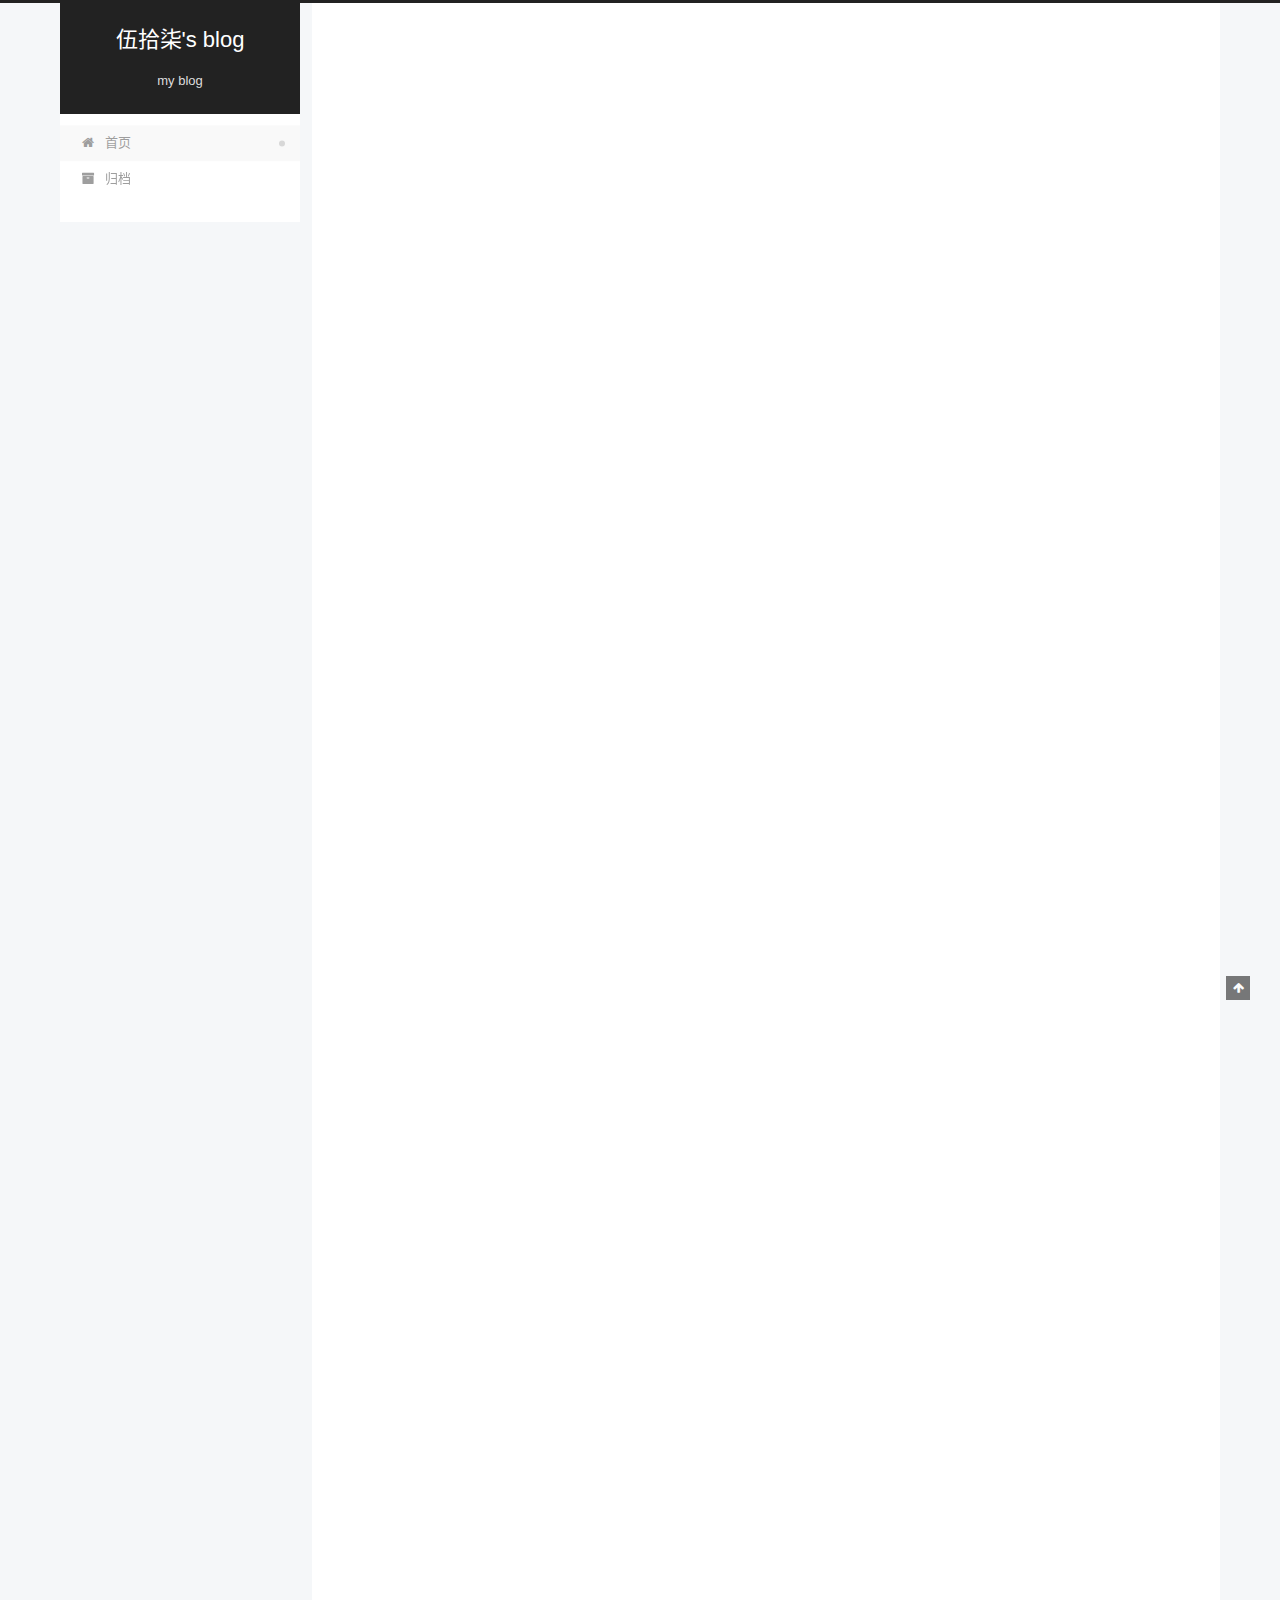
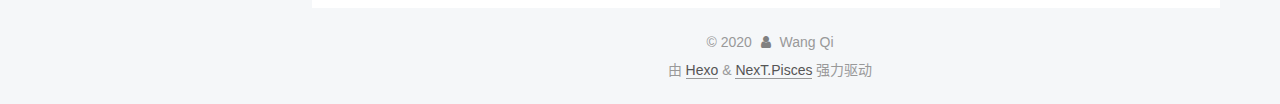
==== commit 71bc10c7: "Site updated: 2020-03-25 09:16:03" ====
--- a/index.html
+++ b/index.html
@@ -1,5 +1,5 @@
 <!DOCTYPE html>
-<html lang="en">
+<html lang="zh-CN">
 <head>
   <meta charset="UTF-8">
 <meta name="viewport" content="width=device-width, initial-scale=1, maximum-scale=2">
@@ -21,11 +21,11 @@
   </script>
 
   <meta property="og:type" content="website">
-<meta property="og:title" content="Hexo">
+<meta property="og:title" content="伍拾柒&#39;s blog">
 <meta property="og:url" content="http://yoursite.com/index.html">
-<meta property="og:site_name" content="Hexo">
-<meta property="og:locale" content="en_US">
-<meta property="article:author" content="John Doe">
+<meta property="og:site_name" content="伍拾柒&#39;s blog">
+<meta property="og:locale" content="zh_CN">
+<meta property="article:author" content="Wang Qi">
 <meta name="twitter:card" content="summary">
 
 <link rel="canonical" href="http://yoursite.com/">
@@ -37,11 +37,11 @@
     sidebar: "",
     isHome : true,
     isPost : false,
-    lang   : 'en'
+    lang   : 'zh-CN'
   };
 </script>
 
-  <title>Hexo</title>
+  <title>伍拾柒's blog</title>
   
 
 
@@ -81,7 +81,7 @@
     <header class="header" itemscope itemtype="http://schema.org/WPHeader">
       <div class="header-inner"><div class="site-brand-container">
   <div class="site-nav-toggle">
-    <div class="toggle" aria-label="Toggle navigation bar">
+    <div class="toggle" aria-label="切换导航栏">
       <span class="toggle-line toggle-line-first"></span>
       <span class="toggle-line toggle-line-middle"></span>
       <span class="toggle-line toggle-line-last"></span>
@@ -92,9 +92,10 @@
 
     <a href="/" class="brand" rel="start">
       <span class="logo-line-before"><i></i></span>
-      <h1 class="site-title">Hexo</h1>
+      <h1 class="site-title">伍拾柒's blog</h1>
       <span class="logo-line-after"><i></i></span>
     </a>
+      <p class="site-subtitle" itemprop="description">my blog</p>
   </div>
 
   <div class="site-nav-right">
@@ -110,12 +111,12 @@
   <ul id="menu" class="menu">
         <li class="menu-item menu-item-home">
 
-    <a href="/" rel="section"><i class="fa fa-fw fa-home"></i>Home</a>
+    <a href="/" rel="section"><i class="fa fa-fw fa-home"></i>首页</a>
 
   </li>
         <li class="menu-item menu-item-archives">
 
-    <a href="/archives/" rel="section"><i class="fa fa-fw fa-archive"></i>Archives</a>
+    <a href="/archives/" rel="section"><i class="fa fa-fw fa-archive"></i>归档</a>
 
   </li>
   </ul>
@@ -146,22 +147,22 @@
         
   
   
-  <article itemscope itemtype="http://schema.org/Article" class="post-block" lang="en">
-    <link itemprop="mainEntityOfPage" href="http://yoursite.com/2020/03/23/hello-world/">
+  <article itemscope itemtype="http://schema.org/Article" class="post-block" lang="zh-CN">
+    <link itemprop="mainEntityOfPage" href="http://yoursite.com/2020/03/24/Hello-My-Blog/">
 
     <span hidden itemprop="author" itemscope itemtype="http://schema.org/Person">
-      <meta itemprop="image" content="/images/avatar.gif">
-      <meta itemprop="name" content="John Doe">
+      <meta itemprop="image" content="https://i.loli.net/2020/03/23/yQc92EIZXUBM4hs.jpg"">
+      <meta itemprop="name" content="Wang Qi">
       <meta itemprop="description" content="">
     </span>
 
     <span hidden itemprop="publisher" itemscope itemtype="http://schema.org/Organization">
-      <meta itemprop="name" content="Hexo">
+      <meta itemprop="name" content="伍拾柒's blog">
     </span>
       <header class="post-header">
         <h2 class="post-title" itemprop="name headline">
           
-            <a href="/2020/03/23/hello-world/" class="post-title-link" itemprop="url">Hello World</a>
+            <a href="/2020/03/24/Hello-My-Blog/" class="post-title-link" itemprop="url">Hello My Blog</a>
         </h2>
 
         <div class="post-meta">
@@ -169,9 +170,71 @@
               <span class="post-meta-item-icon">
                 <i class="fa fa-calendar-o"></i>
               </span>
-              <span class="post-meta-item-text">Posted on</span>
-
-              <time title="Created: 2020-03-23 15:43:00" itemprop="dateCreated datePublished" datetime="2020-03-23T15:43:00+08:00">2020-03-23</time>
+              <span class="post-meta-item-text">发表于</span>
+              
+
+              <time title="创建时间：2020-03-24 17:01:03 / 修改时间：17:05:56" itemprop="dateCreated datePublished" datetime="2020-03-24T17:01:03+08:00">2020-03-24</time>
+            </span>
+
+          
+
+        </div>
+      </header>
+
+    
+    
+    
+    <div class="post-body" itemprop="articleBody">
+
+      
+          <p><em>People come and go, we struggled with laughter and tears,</em></p>
+<p><em>and all the years have gone by,still Ihave you by my side.</em></p>
+<p><strong>你陪了我多少年，花开花落。一路上起起跌跌！</strong></p>
+<p><img src="https://i.loli.net/2020/03/24/Kadk25cPIz4Yp9F.png" alt="single wolf"></p>
+
+      
+    </div>
+
+    
+    
+    
+      <footer class="post-footer">
+        <div class="post-eof"></div>
+      </footer>
+  </article>
+  
+  
+  
+
+        
+  
+  
+  <article itemscope itemtype="http://schema.org/Article" class="post-block" lang="zh-CN">
+    <link itemprop="mainEntityOfPage" href="http://yoursite.com/2020/03/23/hello-world/">
+
+    <span hidden itemprop="author" itemscope itemtype="http://schema.org/Person">
+      <meta itemprop="image" content="https://i.loli.net/2020/03/23/yQc92EIZXUBM4hs.jpg"">
+      <meta itemprop="name" content="Wang Qi">
+      <meta itemprop="description" content="">
+    </span>
+
+    <span hidden itemprop="publisher" itemscope itemtype="http://schema.org/Organization">
+      <meta itemprop="name" content="伍拾柒's blog">
+    </span>
+      <header class="post-header">
+        <h2 class="post-title" itemprop="name headline">
+          
+            <a href="/2020/03/23/hello-world/" class="post-title-link" itemprop="url">Hello World</a>
+        </h2>
+
+        <div class="post-meta">
+            <span class="post-meta-item">
+              <span class="post-meta-item-icon">
+                <i class="fa fa-calendar-o"></i>
+              </span>
+              <span class="post-meta-item-text">发表于</span>
+
+              <time title="创建时间：2020-03-23 15:43:00" itemprop="dateCreated datePublished" datetime="2020-03-23T15:43:00+08:00">2020-03-23</time>
             </span>
 
           
@@ -258,10 +321,10 @@
 
       <ul class="sidebar-nav motion-element">
         <li class="sidebar-nav-toc">
-          Table of Contents
+          文章目录
         </li>
         <li class="sidebar-nav-overview">
-          Overview
+          站点概览
         </li>
       </ul>
 
@@ -272,7 +335,9 @@
 
       <div class="site-overview-wrap sidebar-panel">
         <div class="site-author motion-element" itemprop="author" itemscope itemtype="http://schema.org/Person">
-  <p class="site-author-name" itemprop="name">John Doe</p>
+    <img class="site-author-image" itemprop="image" alt="Wang Qi"
+      src="https://i.loli.net/2020/03/23/yQc92EIZXUBM4hs.jpg"">
+  <p class="site-author-name" itemprop="name">Wang Qi</p>
   <div class="site-description" itemprop="description"></div>
 </div>
 <div class="site-state-wrap motion-element">
@@ -280,17 +345,31 @@
       <div class="site-state-item site-state-posts">
           <a href="/archives/">
         
-          <span class="site-state-item-count">1</span>
-          <span class="site-state-item-name">posts</span>
+          <span class="site-state-item-count">2</span>
+          <span class="site-state-item-name">日志</span>
         </a>
       </div>
   </nav>
 </div>
+  <div class="links-of-author motion-element">
+      <span class="links-of-author-item">
+        <a href="https://github.com/icebird233" title="GitHub → https:&#x2F;&#x2F;github.com&#x2F;icebird233" rel="noopener" target="_blank"><i class="fa fa-fw fa-github"></i>GitHub</a>
+      </span>
+      <span class="links-of-author-item">
+        <a href="mailto:icebird233@outlook.com" title="E-Mail → mailto:icebird233@outlook.com" rel="noopener" target="_blank"><i class="fa fa-fw fa-envelope"></i>E-Mail</a>
+      </span>
+      <span class="links-of-author-item">
+        <a href="https://www.zhihu.com/people/hice-3" title="知乎 → https:&#x2F;&#x2F;www.zhihu.com&#x2F;people&#x2F;hice-3" rel="noopener" target="_blank"><i class="fa fa-fw fa-quora"></i>知乎</a>
+      </span>
+      <span class="links-of-author-item">
+        <a href="https://music.163.com/#/user/home?id=123971481" title="网易云 → https:&#x2F;&#x2F;music.163.com&#x2F;#&#x2F;user&#x2F;home?id&#x3D;123971481" rel="noopener" target="_blank"><i class="fa fa-fw fa-music"></i>网易云</a>
+      </span>
+  </div>
 
 
 
       </div>
-
+      <iframe frameborder="no" border="0" marginwidth="0" marginheight="0" width=330 height=86 src="//music.163.com/outchain/player?type=2&id=543681750&auto=1&height=66"></iframe>
     </div>
   </aside>
   <div id="sidebar-dimmer"></div>
@@ -312,9 +391,9 @@
   <span class="with-love">
     <i class="fa fa-user"></i>
   </span>
-  <span class="author" itemprop="copyrightHolder">John Doe</span>
+  <span class="author" itemprop="copyrightHolder">Wang Qi</span>
 </div>
-  <div class="powered-by">Powered by <a href="https://hexo.io/" class="theme-link" rel="noopener" target="_blank">Hexo</a> & <a href="https://pisces.theme-next.org/" class="theme-link" rel="noopener" target="_blank">NexT.Pisces</a>
+  <div class="powered-by">由 <a href="https://hexo.io/" class="theme-link" rel="noopener" target="_blank">Hexo</a> & <a href="https://pisces.theme-next.org/" class="theme-link" rel="noopener" target="_blank">NexT.Pisces</a> 强力驱动
   </div>
 
         
@@ -368,5 +447,8 @@
 
   
 
-</body>
+  
+  <script type="text/javascript" src="//cdn.bootcss.com/canvas-nest.js/1.0.0/canvas-nest.min.js"></script>
+  
+<script src="/live2dw/lib/L2Dwidget.min.js?094cbace49a39548bed64abff5988b05"></script><script>L2Dwidget.init({"pluginRootPath":"live2dw/","pluginJsPath":"lib/","pluginModelPath":"assets/","tagMode":false,"debug":false,"model":{"jsonPath":"/live2dw/assets/miku.model.json"},"display":{"position":"right","width":150,"height":300},"mobile":{"show":true},"react":{"opacity":0.7},"log":false});</script></body>
 </html>
--- a/css/main.css
+++ b/css/main.css
@@ -1140,6 +1140,13 @@
   margin: 0 auto;
   max-width: 120px;
   padding: 2px;
+  border-radius: 50%;
+}
+.site-author-image {
+  transition: transform 1s ease-out;
+}
+.site-author-image:hover {
+  transform: rotateZ(360deg);
 }
 .site-author-name {
   color: var(--text-color);
@@ -1167,7 +1174,7 @@
 }
 .links-of-author a::before,
 .links-of-author span.exturl::before {
-  background: #a208aa;
+  background: #c38aff;
   border-radius: 50%;
   content: ' ';
   display: inline-block;
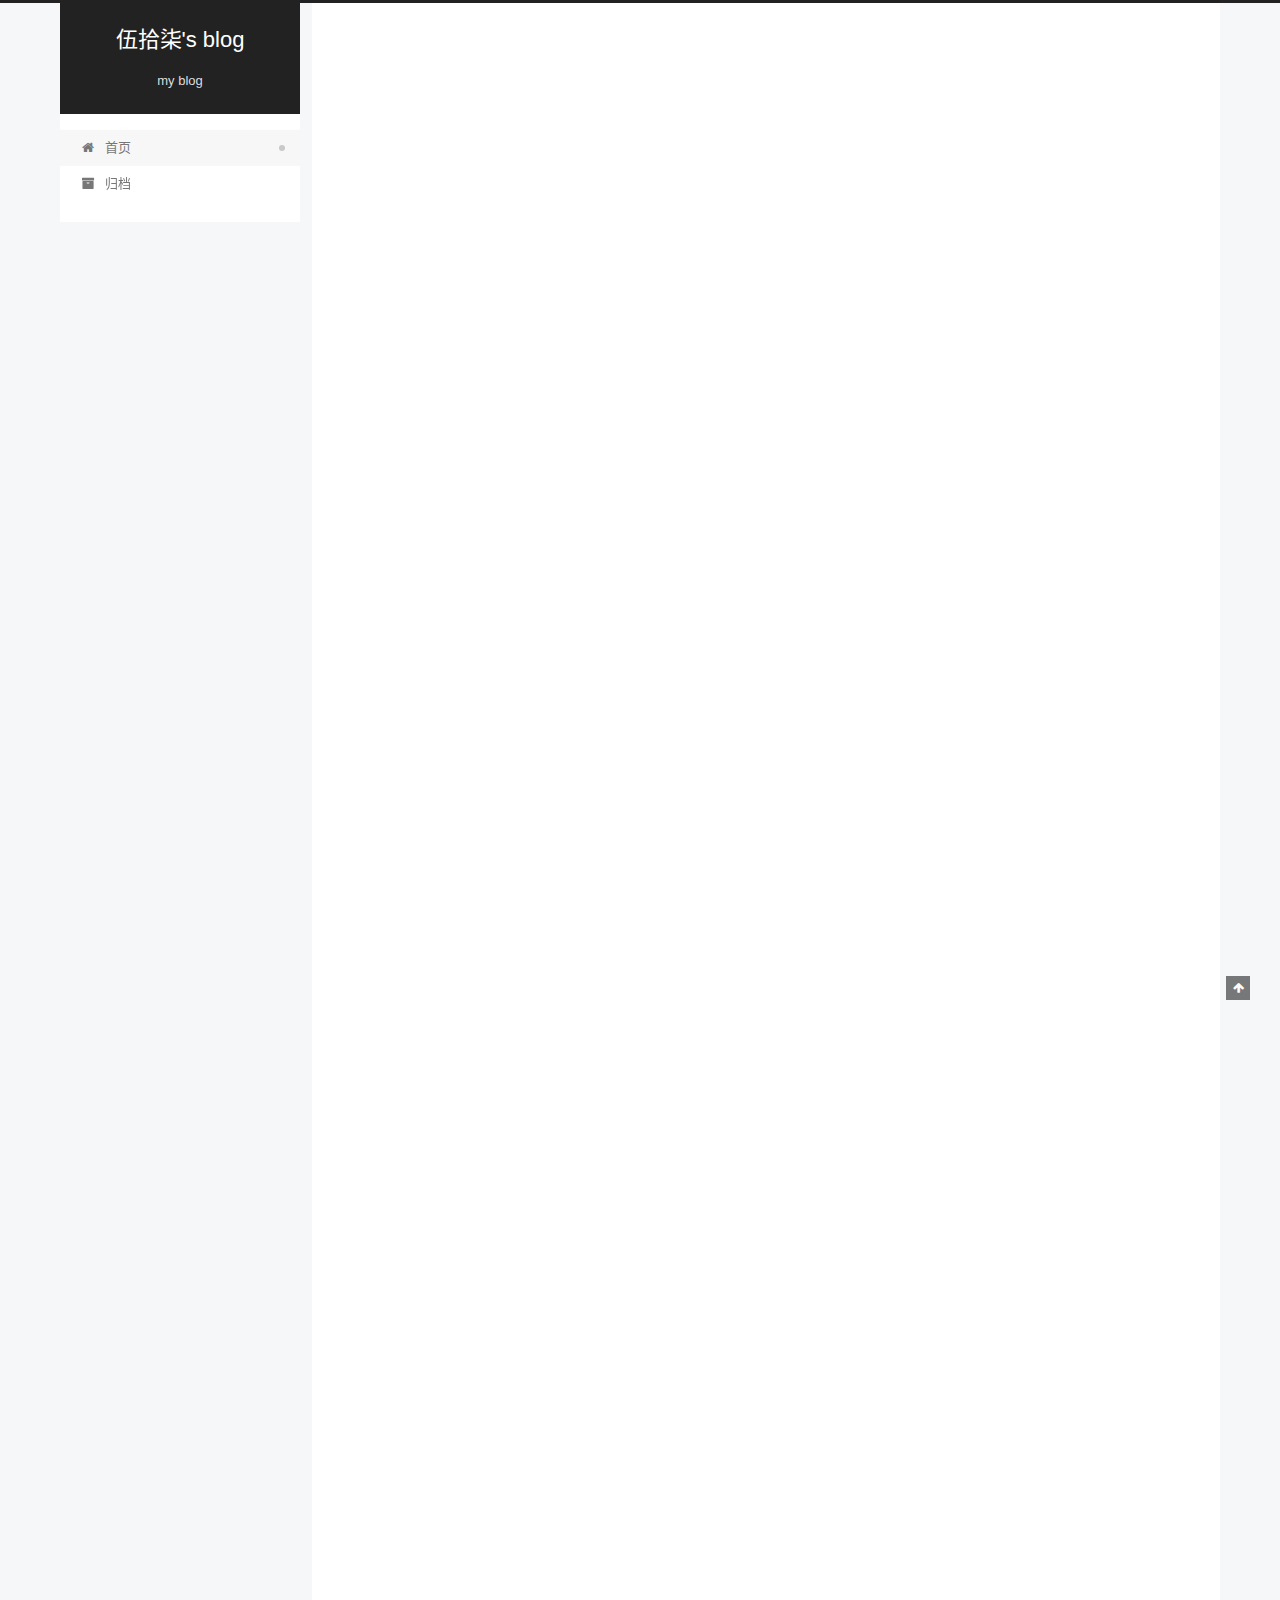
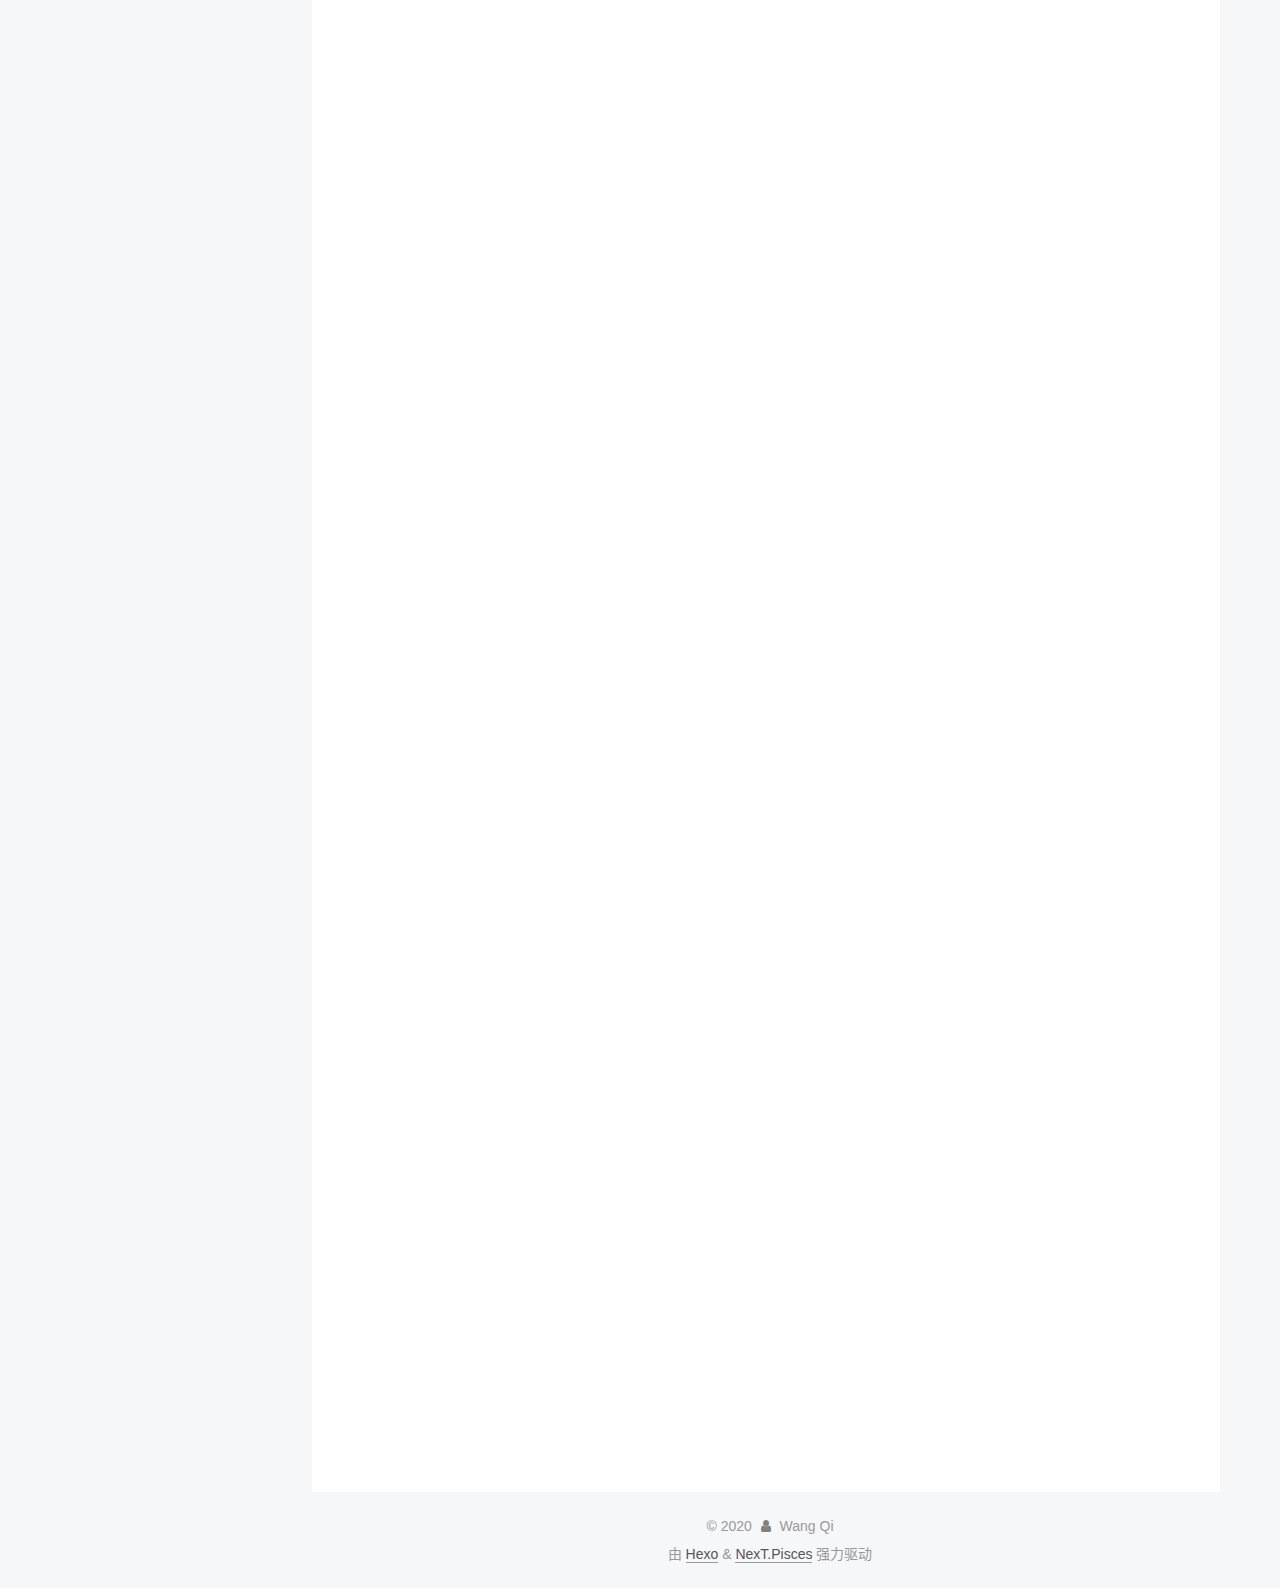
==== commit ba18c6cc: "Site updated: 2020-09-27 20:37:47" ====
--- a/index.html
+++ b/index.html
@@ -144,6 +144,90 @@
             
 
   <div class="posts-expand">
+        
+  
+  
+  <article itemscope itemtype="http://schema.org/Article" class="post-block" lang="zh-CN">
+    <link itemprop="mainEntityOfPage" href="http://yoursite.com/2020/09/27/%E8%AE%A1%E7%AE%97%E6%9C%BA%E7%B3%BB%E7%BB%9F%E5%8E%9F%E7%90%86%E7%9F%A5%E8%AF%86%E6%A2%B3%E7%90%861/">
+
+    <span hidden itemprop="author" itemscope itemtype="http://schema.org/Person">
+      <meta itemprop="image" content="https://i.loli.net/2020/03/23/yQc92EIZXUBM4hs.jpg"">
+      <meta itemprop="name" content="Wang Qi">
+      <meta itemprop="description" content="">
+    </span>
+
+    <span hidden itemprop="publisher" itemscope itemtype="http://schema.org/Organization">
+      <meta itemprop="name" content="伍拾柒's blog">
+    </span>
+      <header class="post-header">
+        <h2 class="post-title" itemprop="name headline">
+          
+            <a href="/2020/09/27/%E8%AE%A1%E7%AE%97%E6%9C%BA%E7%B3%BB%E7%BB%9F%E5%8E%9F%E7%90%86%E7%9F%A5%E8%AF%86%E6%A2%B3%E7%90%861/" class="post-title-link" itemprop="url">计算机系统原理知识梳理1</a>
+        </h2>
+
+        <div class="post-meta">
+            <span class="post-meta-item">
+              <span class="post-meta-item-icon">
+                <i class="fa fa-calendar-o"></i>
+              </span>
+              <span class="post-meta-item-text">发表于</span>
+              
+
+              <time title="创建时间：2020-09-27 19:49:01 / 修改时间：20:32:34" itemprop="dateCreated datePublished" datetime="2020-09-27T19:49:01+08:00">2020-09-27</time>
+            </span>
+
+          
+
+        </div>
+      </header>
+
+    
+    
+    
+    <div class="post-body" itemprop="articleBody">
+
+      
+          <blockquote>
+<p>最近的计算机系统与原理课程涉及到了大量计算机组成架构的知识，于是决定对这些组成进行系统化地梳理，本次更新为主要针对冯诺依曼体系下的计算机组成架构及运行过程。</p>
+</blockquote>
+<p><strong><center>模型机的硬件基本结构</center></strong><br><img src="https://i.loli.net/2020/09/27/4sc2zS3pu8fe9KW.jpg" alt="1.jpg"></p>
+<h4 id="一、计算机的基本组成"><a href="#一、计算机的基本组成" class="headerlink" title="一、计算机的基本组成"></a>一、计算机的基本组成</h4><ol>
+<li>首先，现代计算机都是基于冯诺依曼体系下的计算机架构，即计算机由运算器、控制器、存储器、输入设备、输出设备5个基本部件组成。当代计算机的cpu通常既是运算器又是控制器。</li>
+<li>存储器中既能存储指令又能存储数据，分辨的方法有两种：一是分开储存，二是依靠cpu中的指令计算器。<h4 id="二、程序的执行过程"><a href="#二、程序的执行过程" class="headerlink" title="二、程序的执行过程"></a>二、程序的执行过程</h4></li>
+<li>根据pc取指令(<em>Program Counter</em>)</li>
+<li>指令译码</li>
+<li>修改pc的值</li>
+<li>取操作数</li>
+<li>指令执行</li>
+<li>回写结果</li>
+</ol>
+<h4 id="三、模型机硬件的介绍"><a href="#三、模型机硬件的介绍" class="headerlink" title="三、模型机硬件的介绍"></a>三、模型机硬件的介绍</h4><ol>
+<li>ALU算数逻辑部件：在操作控制信号ALUop的控制下，对输入的AB进行不同的运算得到结果F</li>
+<li>CU控制部件（控制器）：逐条取出指令并进行译码。</li>
+<li>GPRs通用寄存器组：临时存放主存取来的数据或运算结果。</li>
+<li>标志寄存器：存储ALU运算结果产生的标志信息，零标志ZF，符号标志SF。</li>
+<li>IR指令寄存器：临时存放从主存取来的指令。</li>
+<li>PC程序计数器：执行当前指令的过程中，自动计算出下一条指令的地址并送到pc中保存。</li>
+<li>CPU中央处理器：控制部件、运算部件和各类寄存器互连组成的电路。</li>
+<li>主存地址（主存单元地址）：主存中每个单元的编号。</li>
+<li>MAR主存地址寄存器：储存CPU送到地址线的主存地址。</li>
+<li>MDR主存数据寄存器：存放发送到或从数据线取出来的信息。</li>
+</ol>
+<h4 id="三、程序和指令的执行过程（未完待续）"><a href="#三、程序和指令的执行过程（未完待续）" class="headerlink" title="三、程序和指令的执行过程（未完待续）"></a>三、程序和指令的执行过程（未完待续）</h4>
+      
+    </div>
+
+    
+    
+    
+      <footer class="post-footer">
+        <div class="post-eof"></div>
+      </footer>
+  </article>
+  
+  
+  
+
         
   
   
@@ -345,7 +429,7 @@
       <div class="site-state-item site-state-posts">
           <a href="/archives/">
         
-          <span class="site-state-item-count">2</span>
+          <span class="site-state-item-count">3</span>
           <span class="site-state-item-name">日志</span>
         </a>
       </div>
@@ -367,6 +451,17 @@
   </div>
 
 
+  <div class="links-of-blogroll motion-element">
+    <div class="links-of-blogroll-title">
+      <i class="fa fa-fw fa-link"></i>
+      友情链接
+    </div>
+    <ul class="links-of-blogroll-list">
+        <li class="links-of-blogroll-item">
+          <a href="https://www.holosblog.xyz/" title="https:&#x2F;&#x2F;www.holosblog.xyz&#x2F;" rel="noopener" target="_blank">holo's blog</a>
+        </li>
+    </ul>
+  </div>
 
       </div>
       <iframe frameborder="no" border="0" marginwidth="0" marginheight="0" width=330 height=86 src="//music.163.com/outchain/player?type=2&id=543681750&auto=1&height=66"></iframe>
--- a/css/main.css
+++ b/css/main.css
@@ -1174,7 +1174,7 @@
 }
 .links-of-author a::before,
 .links-of-author span.exturl::before {
-  background: #c38aff;
+  background: #a8ffdd;
   border-radius: 50%;
   content: ' ';
   display: inline-block;
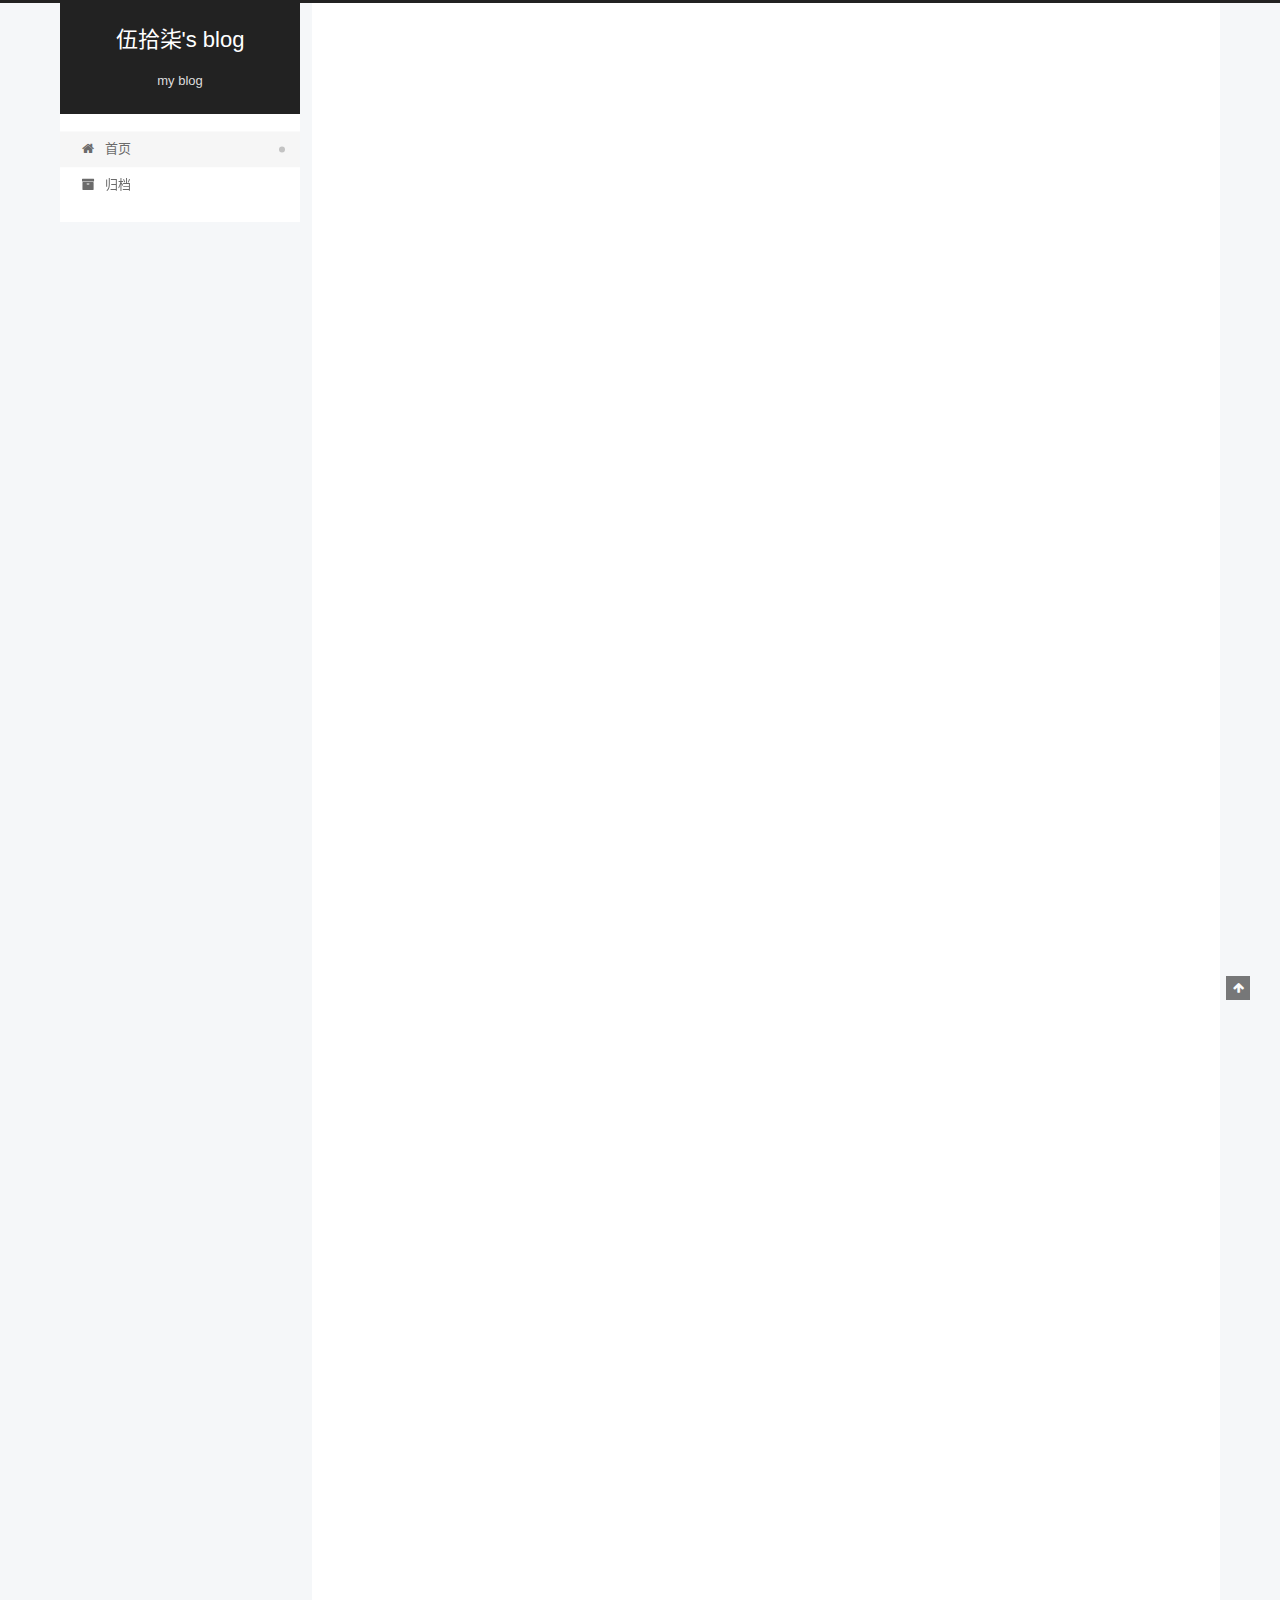
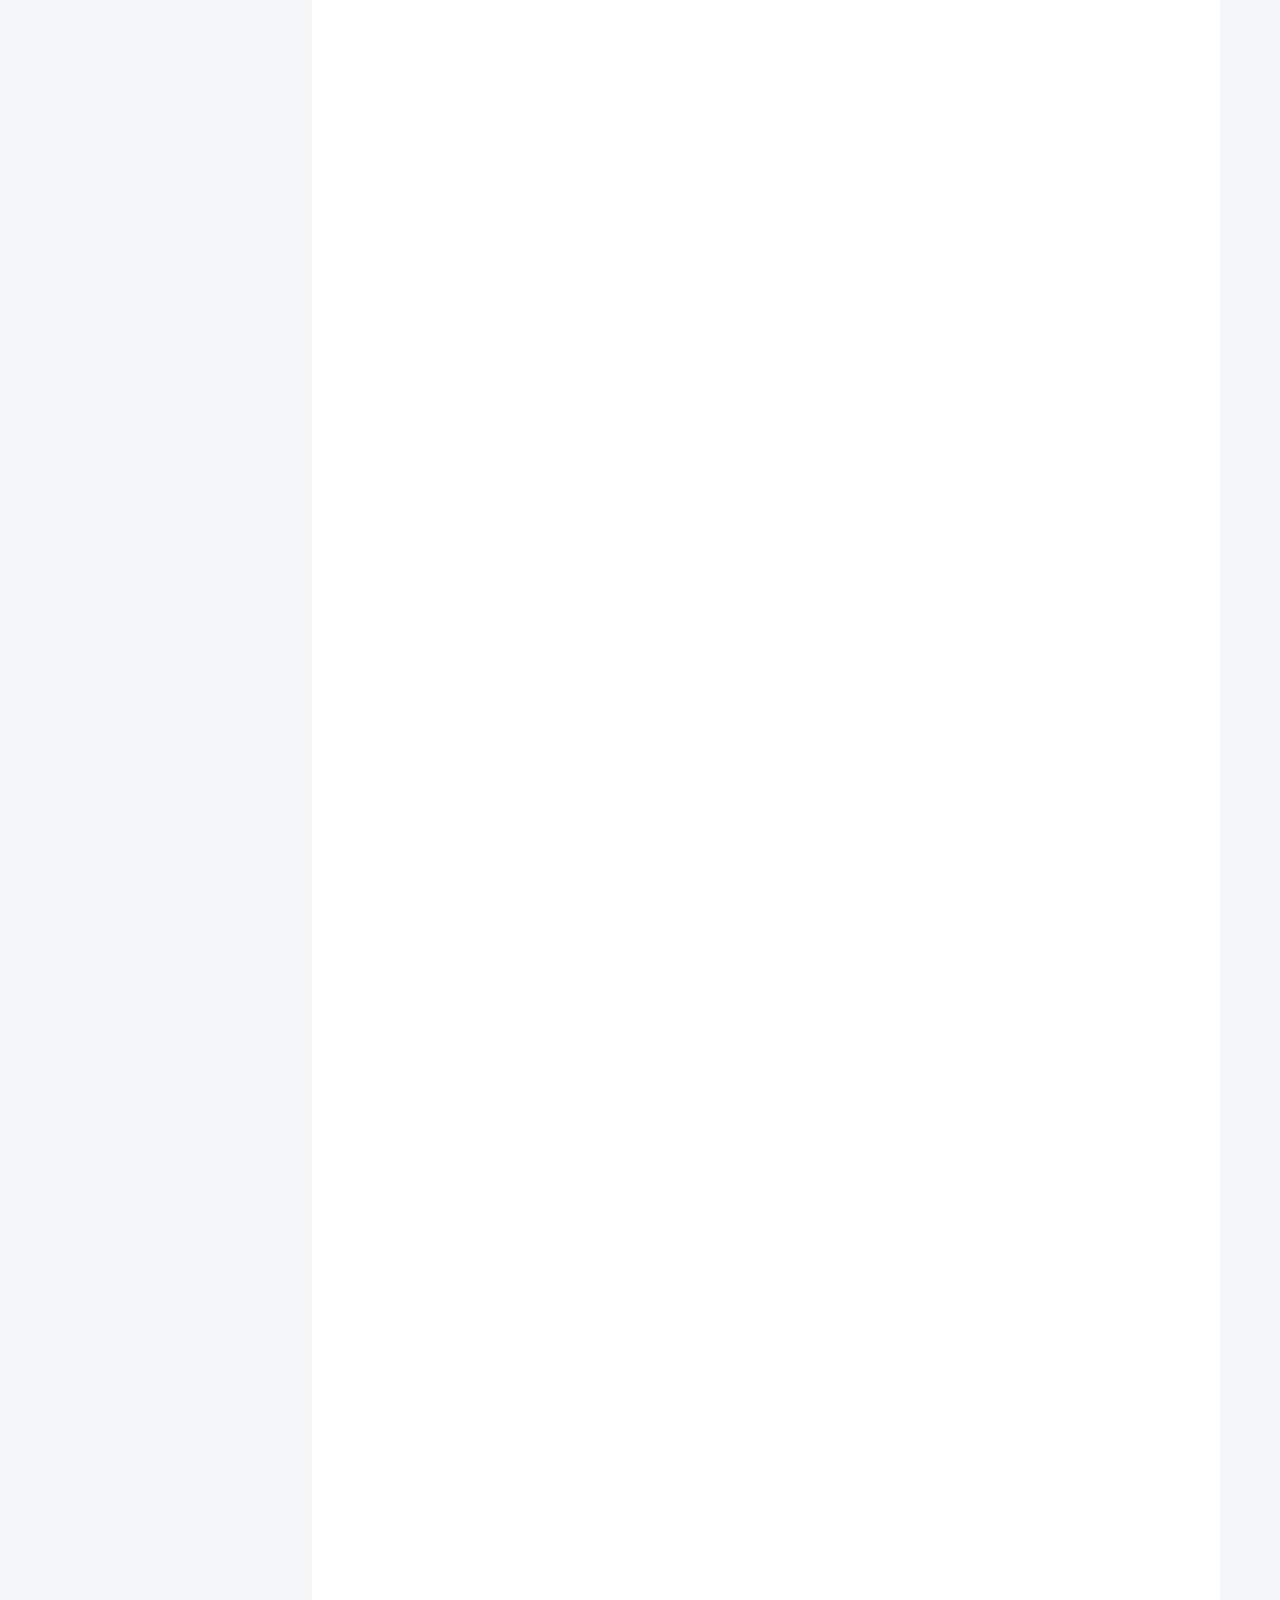
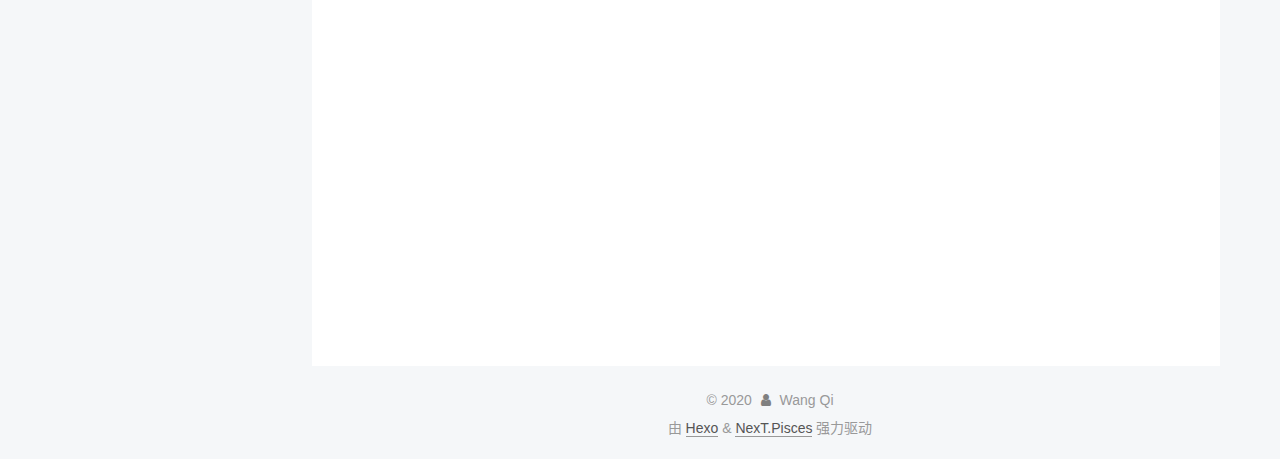
==== commit 53dad00e: "Site updated: 2020-10-18 17:12:28" ====
--- a/index.html
+++ b/index.html
@@ -144,6 +144,66 @@
             
 
   <div class="posts-expand">
+        
+  
+  
+  <article itemscope itemtype="http://schema.org/Article" class="post-block" lang="zh-CN">
+    <link itemprop="mainEntityOfPage" href="http://yoursite.com/2020/10/18/%E6%95%B0%E6%8D%AE%E7%BB%93%E6%9E%84tips/">
+
+    <span hidden itemprop="author" itemscope itemtype="http://schema.org/Person">
+      <meta itemprop="image" content="https://i.loli.net/2020/03/23/yQc92EIZXUBM4hs.jpg"">
+      <meta itemprop="name" content="Wang Qi">
+      <meta itemprop="description" content="">
+    </span>
+
+    <span hidden itemprop="publisher" itemscope itemtype="http://schema.org/Organization">
+      <meta itemprop="name" content="伍拾柒's blog">
+    </span>
+      <header class="post-header">
+        <h2 class="post-title" itemprop="name headline">
+          
+            <a href="/2020/10/18/%E6%95%B0%E6%8D%AE%E7%BB%93%E6%9E%84tips/" class="post-title-link" itemprop="url">数据结构tips</a>
+        </h2>
+
+        <div class="post-meta">
+            <span class="post-meta-item">
+              <span class="post-meta-item-icon">
+                <i class="fa fa-calendar-o"></i>
+              </span>
+              <span class="post-meta-item-text">发表于</span>
+              
+
+              <time title="创建时间：2020-10-18 17:05:09 / 修改时间：17:11:52" itemprop="dateCreated datePublished" datetime="2020-10-18T17:05:09+08:00">2020-10-18</time>
+            </span>
+
+          
+
+        </div>
+      </header>
+
+    
+    
+    
+    <div class="post-body" itemprop="articleBody">
+
+      
+          <p><strong><center>c++算法的些许知识点</center></strong></p>
+<p>###1.在类外使用迭代器遍历链表的值<br>在类中调用迭代器时：<code>chain&lt;T&gt;::iterator a_count = this-&gt;begin();</code><br>但是在类外调用迭代器时要加typename <code>typename chain&lt;T&gt;::iterator a_count=(a.begin());</code>具体原因未知=_=</p>
+
+      
+    </div>
+
+    
+    
+    
+      <footer class="post-footer">
+        <div class="post-eof"></div>
+      </footer>
+  </article>
+  
+  
+  
+
         
   
   
@@ -429,7 +489,7 @@
       <div class="site-state-item site-state-posts">
           <a href="/archives/">
         
-          <span class="site-state-item-count">3</span>
+          <span class="site-state-item-count">4</span>
           <span class="site-state-item-name">日志</span>
         </a>
       </div>
--- a/css/main.css
+++ b/css/main.css
@@ -1174,7 +1174,7 @@
 }
 .links-of-author a::before,
 .links-of-author span.exturl::before {
-  background: #a8ffdd;
+  background: #ff6391;
   border-radius: 50%;
   content: ' ';
   display: inline-block;
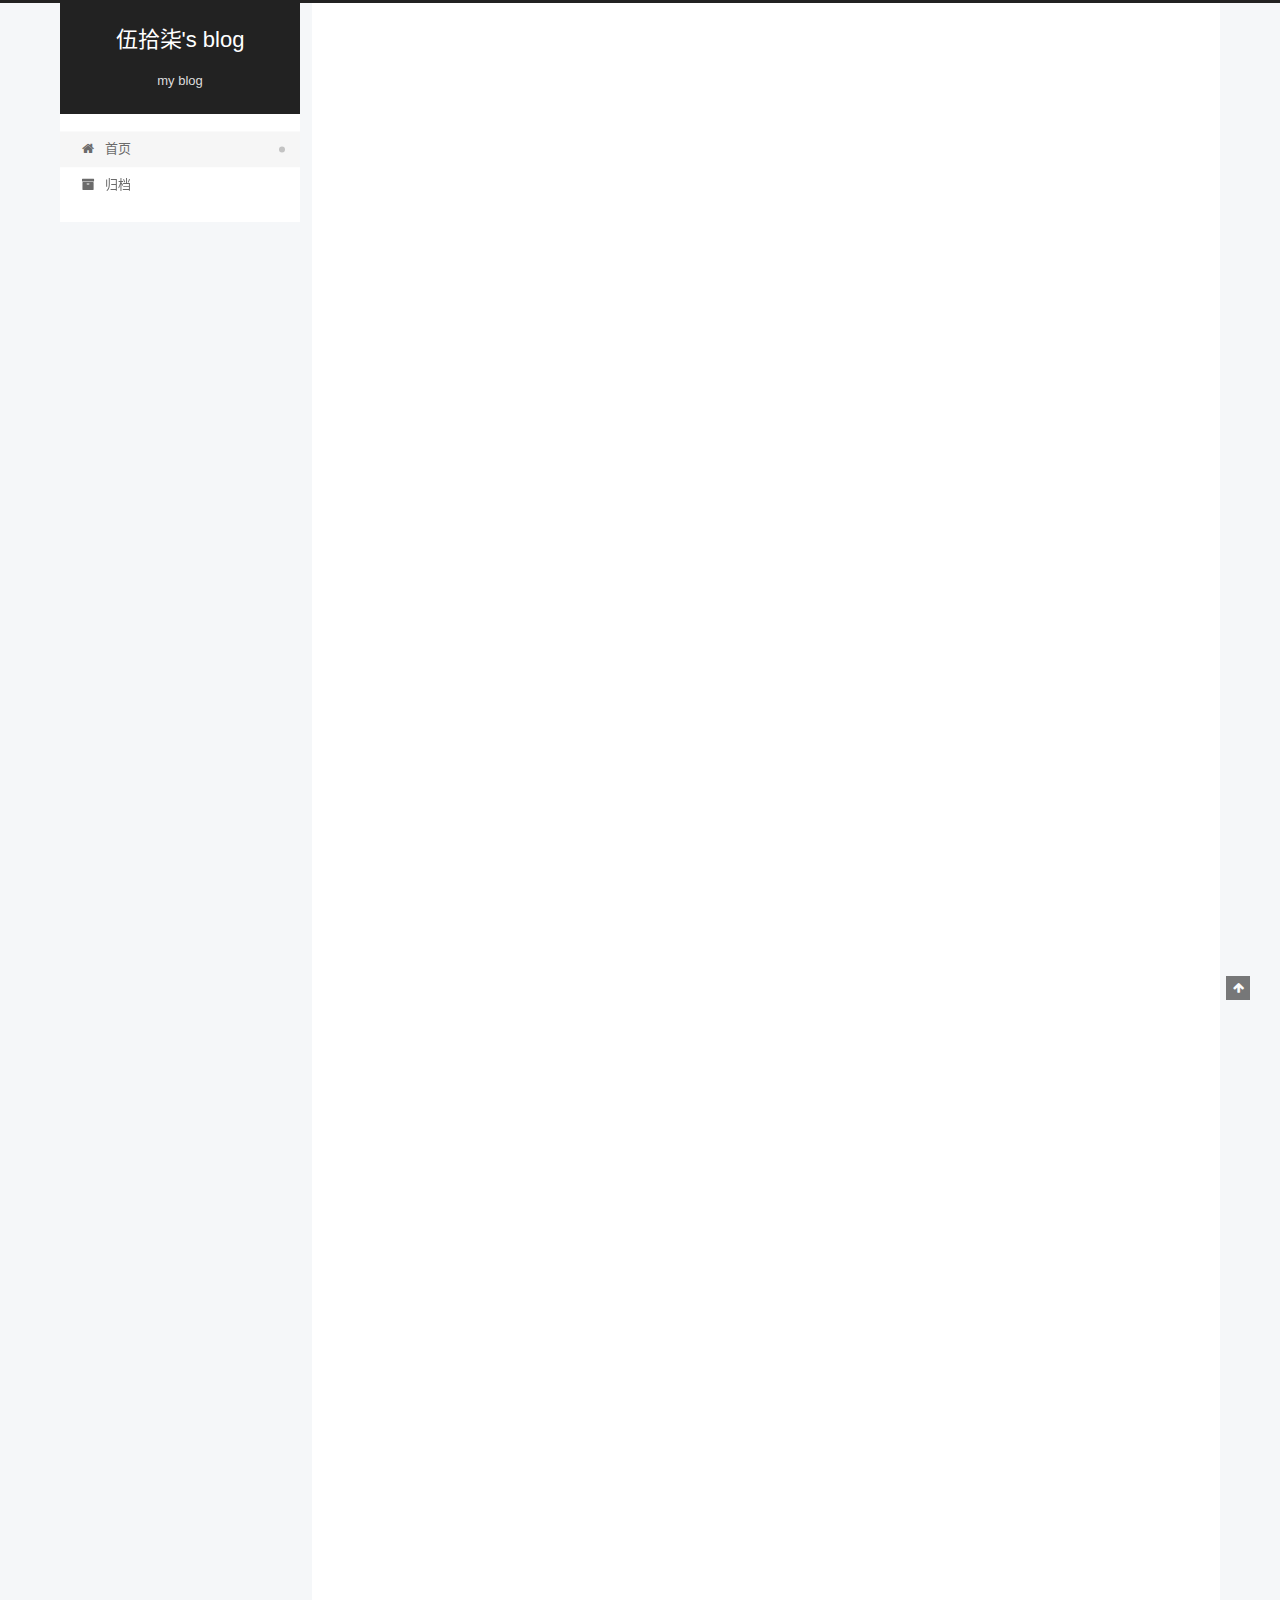
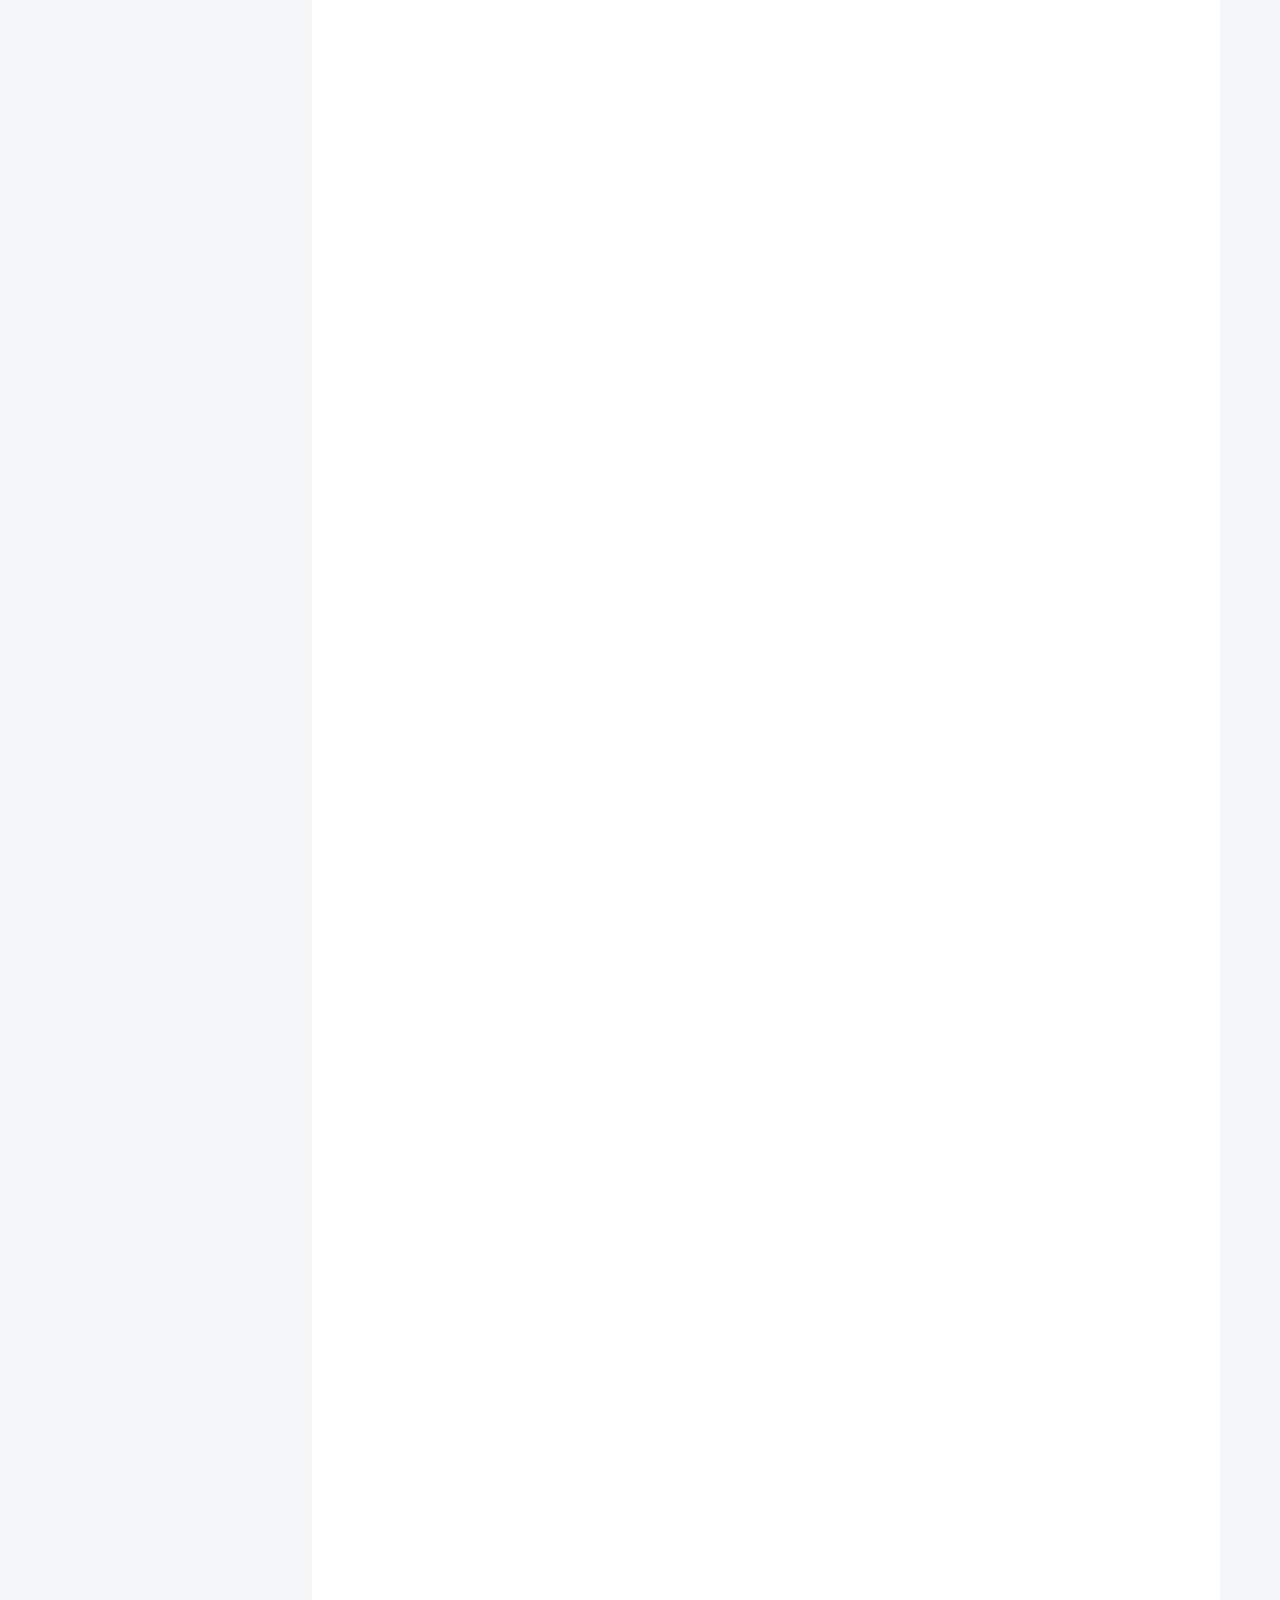
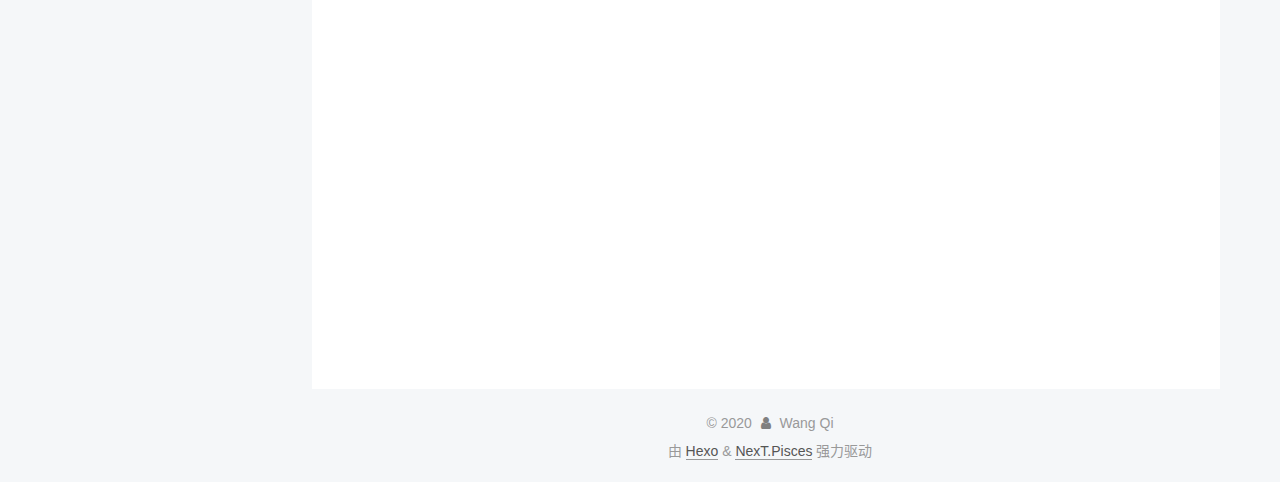
==== commit 594c8885: "Site updated: 2020-10-18 17:15:07" ====
--- a/index.html
+++ b/index.html
@@ -173,7 +173,7 @@
               <span class="post-meta-item-text">发表于</span>
               
 
-              <time title="创建时间：2020-10-18 17:05:09 / 修改时间：17:11:52" itemprop="dateCreated datePublished" datetime="2020-10-18T17:05:09+08:00">2020-10-18</time>
+              <time title="创建时间：2020-10-18 17:05:09 / 修改时间：17:14:40" itemprop="dateCreated datePublished" datetime="2020-10-18T17:05:09+08:00">2020-10-18</time>
             </span>
 
           
@@ -188,7 +188,7 @@
 
       
           <p><strong><center>c++算法的些许知识点</center></strong></p>
-<p>###1.在类外使用迭代器遍历链表的值<br>在类中调用迭代器时：<code>chain&lt;T&gt;::iterator a_count = this-&gt;begin();</code><br>但是在类外调用迭代器时要加typename <code>typename chain&lt;T&gt;::iterator a_count=(a.begin());</code>具体原因未知=_=</p>
+<h3 id="1-在类外使用迭代器遍历链表的值"><a href="#1-在类外使用迭代器遍历链表的值" class="headerlink" title="1.在类外使用迭代器遍历链表的值"></a>1.在类外使用迭代器遍历链表的值</h3><p>在类中调用迭代器时：<code>chain&lt;T&gt;::iterator a_count = this-&gt;begin();</code><br>但是在类外调用迭代器时要加typename <code>typename chain&lt;T&gt;::iterator a_count=(a.begin());</code>具体原因未知=_=</p>
 
       
     </div>
--- a/css/main.css
+++ b/css/main.css
@@ -1174,7 +1174,7 @@
 }
 .links-of-author a::before,
 .links-of-author span.exturl::before {
-  background: #ff6391;
+  background: #598e50;
   border-radius: 50%;
   content: ' ';
   display: inline-block;
